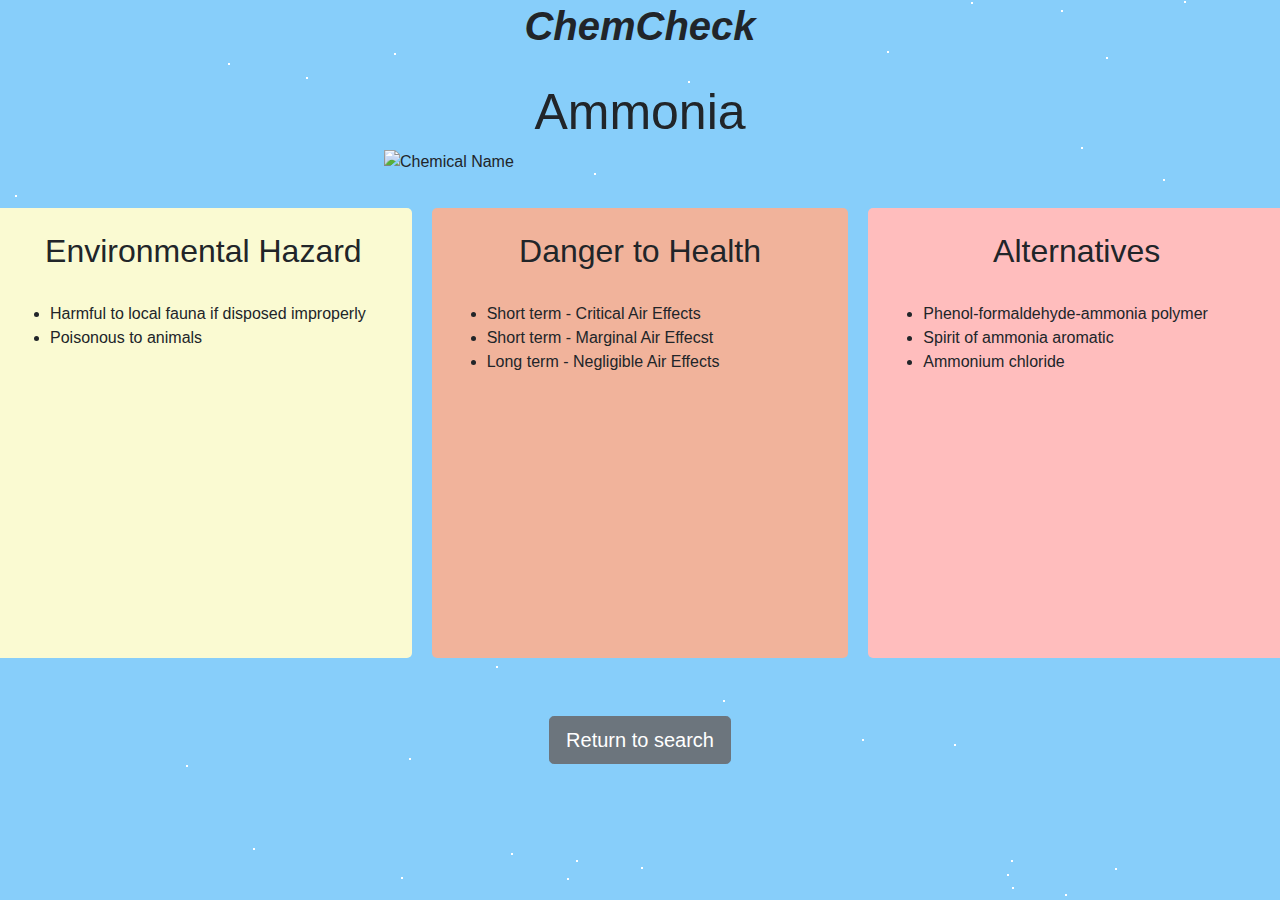
==== colorlib-search-1/AMONNIA.html @ ae56bfe4 "Merge branch 'master' of https://github.com/sam-lii/chemCheck" ====
<!doctype html>

<html>
    <script src = "backend.js"></script>
<head>
    <meta charset="utf-8">
    <meta name="viewport" content="width=device-width, initial-scale=1, shrink-to-fit=no">
    
    <!-- Bootstrap CSS -->
    <link rel="stylesheet" href="https://stackpath.bootstrapcdn.com/bootstrap/4.4.1/css/bootstrap.min.css" 
    integrity="sha384-Vkoo8x4CGsO3+Hhxv8T/Q5PaXtkKtu6ug5TOeNV6gBiFeWPGFN9MuhOf23Q9Ifjh" crossorigin="anonymous">
    <link rel="stylesheet" href="style_alice.css">
    <link href='https://fonts.googleapis.com/css?family=Lato:300,400,700' rel='stylesheet' type='text/css'>

    <!-- Firebase Stuff -->
    <script
    src="https://www.gstatic.com/firebasejs/live/3.1/firebase.js"></script>

<title> ChemCheck </title> 
</head> 


<div id='stars'></div>
<div id='stars2'></div>
<div id='stars3'></div>


<!-- we want: chemical name, picture, years used to decay, environmental hazard, hazard to life-->
<body>
    <div class="page-container">
        <h1 class="main_title"><strong><i>ChemCheck</i></strong></h1>
        <br/>
        <!--this is picture-->
        <h2 class="chem-name" id="chem_name">Ammonia</h2>
        <img src="https://comptox.epa.gov/dashboard/dsstoxdb/compound_image_file?source=3872" class="center-block" title="Chemical Name" width="40%">

        <br/>
        <!--this is info-->
        <div class=.container>
            <div class="row">
                <div class="col eh">
                    <br/>
                    <h2 class="subtitle">Environmental Hazard</h2>
                    <br/>
                    <ul id="environmental-hazard">
                        <li>Harmful to local fauna if disposed improperly</li>
                        <li>Poisonous to animals</li>

                    </ul>
                </div>
                <div class="col dh">
                    <br/>
                    <h2 class="subtitle">Danger to Health</h2>
                    <br/>
                    <ul id="damage-to-health"> 
                        <li>Short term - Critical Air Effects</li>
                        <li>Short term - Marginal Air Effecst</li>
                        <li>Long term - Negligible Air Effects</li>
                    </ul>
                </div>
                <div class="col dr">
                    <br/>
                    <h2 class="subtitle">Alternatives</h2>
                    <br/>
                    <ul id="alternatives">
                        <li>Phenol-formaldehyde-ammonia polymer</li>
                        <li>Spirit of ammonia aromatic</li>
                        <li>Ammonium chloride</li>
                    </ul>
                </div>
            </div>
        </div>   

        <br><br>
        <div class="last-section">
            <button type="button" class="btn btn-secondary btn-lg center-block" onclick="window.location.href='index.html'">
                Return to search</button>
        </div>
        <br/>
    </div>

</body>



</html>
---- colorlib-search-1/style_alice.css ----
body {
    background-color: lightskyblue;
}

.main_title{
    text-align: center;
}

.chem-name{
    text-align: center;
    font-size: 50px;
}

.center-block {
    display: block;
    margin-left: auto;
    margin-right: auto;
 }


.eh{
    background-color:lightgoldenrodyellow;
    height: 50vh;
    margin: 10px;
    border-radius: 5px;
}
.dh{
    background-color:rgb(241, 179, 155);
    height: 50vh;
    margin: 10px;
    border-radius: 5px;
}
.dr{
    background-color:rgb(255, 189, 189);
    height: 50vh;
    margin: 10px;
    border-radius: 5px;
}

.subtitle {
    text-align: center;
}

.last-section{
}

@import compass





.stars{
    width: 1px;
    height: 1px;
    background: transparent;
    box-shadow: 738px 725px #FFF , 966px 1926px #FFF , 1667px 715px #FFF , 1712px 884px #FFF , 1593px 634px #FFF , 835px 1553px #FFF , 71px 1991px #FFF , 495px 706px #FFF , 1391px 1115px #FFF , 1360px 992px #FFF , 1450px 904px #FFF , 1688px 743px #FFF , 433px 945px #FFF , 1801px 71px #FFF , 1809px 1811px #FFF , 1008px 427px #FFF , 1541px 472px #FFF , 1259px 1605px #FFF , 1115px 825px #FFF , 1036px 233px #FFF , 1379px 583px #FFF , 84px 1494px #FFF , 1896px 1228px #FFF , 1677px 800px #FFF , 1720px 1215px #FFF , 372px 432px #FFF , 1999px 110px #FFF , 715px 1154px #FFF , 6px 355px #FFF , 1914px 1839px #FFF , 1498px 846px #FFF , 148px 524px #FFF , 1428px 110px #FFF , 1899px 1897px #FFF , 1620px 320px #FFF , 840px 955px #FFF , 1400px 570px #FFF , 635px 727px #FFF , 3px 494px #FFF , 816px 1668px #FFF , 1400px 47px #FFF , 1618px 734px #FFF , 1604px 1748px #FFF , 1827px 1959px #FFF , 215px 1817px #FFF , 715px 1640px #FFF , 1399px 30px #FFF , 1093px 184px #FFF , 344px 920px #FFF , 1077px 1336px #FFF , 246px 248px #FFF , 673px 949px #FFF , 1228px 882px #FFF , 459px 1139px #FFF , 1575px 147px #FFF , 424px 803px #FFF , 1273px 1612px #FFF , 1551px 876px #FFF , 1048px 674px #FFF , 1171px 1059px #FFF , 460px 649px #FFF , 1958px 1708px #FFF , 1395px 1669px #FFF , 273px 1529px #FFF , 137px 2000px #FFF , 1953px 1912px #FFF , 756px 1096px #FFF , 1523px 355px #FFF , 1994px 548px #FFF , 446px 423px #FFF , 713px 1399px #FFF , 1053px 892px #FFF , 656px 478px #FFF , 605px 1658px #FFF , 1868px 1455px #FFF , 1758px 335px #FFF , 601px 192px #FFF , 1693px 1372px #FFF , 682px 1820px #FFF , 824px 224px #FFF , 674px 1450px #FFF , 332px 218px #FFF , 390px 314px #FFF , 597px 1329px #FFF , 1296px 1317px #FFF , 1579px 1265px #FFF , 1922px 862px #FFF , 807px 147px #FFF , 1658px 1000px #FFF , 1236px 300px #FFF , 1339px 1083px #FFF , 1023px 1087px #FFF , 59px 1579px #FFF , 827px 132px #FFF , 857px 870px #FFF , 1117px 203px #FFF , 425px 1547px #FFF , 1359px 307px #FFF , 483px 1725px #FFF , 840px 1435px #FFF , 220px 1036px #FFF , 1171px 1335px #FFF , 1012px 1839px #FFF , 1942px 1747px #FFF , 737px 1329px #FFF , 1965px 915px #FFF , 1102px 1413px #FFF , 506px 1023px #FFF , 586px 589px #FFF , 545px 1933px #FFF , 1462px 1202px #FFF , 1144px 95px #FFF , 1050px 802px #FFF , 1749px 243px #FFF , 1222px 285px #FFF , 1850px 182px #FFF , 211px 1079px #FFF , 634px 1724px #FFF , 841px 392px #FFF , 1317px 1793px #FFF , 1330px 1049px #FFF , 897px 1238px #FFF , 1940px 1764px #FFF , 754px 652px #FFF , 393px 160px #FFF , 201px 1103px #FFF , 529px 1451px #FFF , 1669px 1975px #FFF , 1921px 1759px #FFF , 323px 1078px #FFF , 1073px 1169px #FFF , 1431px 1659px #FFF , 1842px 908px #FFF , 1567px 494px #FFF , 1223px 1970px #FFF , 1393px 734px #FFF , 182px 1361px #FFF , 591px 1086px #FFF , 1305px 885px #FFF , 743px 454px #FFF , 1916px 461px #FFF , 14px 92px #FFF , 369px 452px #FFF , 1966px 1312px #FFF , 386px 384px #FFF , 542px 1709px #FFF , 121px 782px #FFF , 382px 1060px #FFF , 1676px 544px #FFF , 495px 355px #FFF , 1581px 691px #FFF , 278px 21px #FFF , 1304px 1316px #FFF , 1962px 987px #FFF , 1250px 1874px #FFF , 833px 405px #FFF , 1194px 856px #FFF , 804px 1572px #FFF , 57px 575px #FFF , 1644px 957px #FFF , 148px 88px #FFF , 536px 642px #FFF , 1665px 171px #FFF , 633px 719px #FFF , 194px 1380px #FFF , 665px 1897px #FFF , 182px 514px #FFF , 1343px 1035px #FFF , 1869px 24px #FFF , 578px 1523px #FFF , 94px 1489px #FFF , 1133px 1132px #FFF , 430px 959px #FFF , 1600px 67px #FFF , 1704px 3px #FFF , 1163px 1891px #FFF , 459px 1486px #FFF , 1825px 1430px #FFF , 317px 1983px #FFF , 471px 1009px #FFF , 1317px 998px #FFF , 1775px 1133px #FFF , 1544px 1421px #FFF , 267px 529px #FFF , 1554px 1110px #FFF , 1746px 1416px #FFF , 1895px 1527px #FFF , 969px 797px #FFF , 489px 1512px #FFF , 462px 1409px #FFF , 1561px 429px #FFF , 1856px 27px #FFF , 727px 929px #FFF , 474px 319px #FFF , 1009px 526px #FFF , 642px 413px #FFF , 1060px 1381px #FFF , 517px 1800px #FFF , 473px 123px #FFF , 349px 966px #FFF , 601px 1961px #FFF , 1696px 1450px #FFF , 1158px 384px #FFF , 1065px 1723px #FFF , 969px 429px #FFF , 1417px 1819px #FFF , 1661px 483px #FFF , 1256px 1133px #FFF , 518px 1462px #FFF , 1344px 1305px #FFF , 816px 1589px #FFF , 744px 363px #FFF , 312px 1357px #FFF , 623px 460px #FFF , 874px 754px #FFF , 876px 440px #FFF , 408px 494px #FFF , 1962px 925px #FFF , 1954px 57px #FFF , 1421px 570px #FFF , 1278px 1879px #FFF , 1441px 151px #FFF , 99px 1298px #FFF , 167px 1579px #FFF , 811px 755px #FFF , 1449px 1425px #FFF , 70px 563px #FFF , 1499px 1839px #FFF , 1787px 3px #FFF , 164px 691px #FFF , 1452px 240px #FFF , 889px 1615px #FFF , 1266px 603px #FFF , 881px 940px #FFF , 375px 933px #FFF , 377px 145px #FFF , 877px 373px #FFF , 1370px 1280px #FFF , 96px 1167px #FFF , 627px 838px #FFF , 1366px 737px #FFF , 1306px 347px #FFF , 1152px 910px #FFF , 1468px 568px #FFF , 1700px 902px #FFF , 920px 1769px #FFF , 342px 1170px #FFF , 1138px 1114px #FFF , 1687px 534px #FFF , 561px 921px #FFF , 352px 231px #FFF , 846px 902px #FFF , 1411px 1358px #FFF , 322px 217px #FFF , 1701px 521px #FFF , 367px 834px #FFF , 201px 1817px #FFF , 25px 1119px #FFF , 787px 345px #FFF , 1192px 1523px #FFF , 1182px 1141px #FFF , 1573px 1294px #FFF , 489px 579px #FFF , 1990px 1039px #FFF , 1129px 1709px #FFF , 781px 265px #FFF , 1577px 109px #FFF , 1152px 814px #FFF , 1615px 400px #FFF , 1471px 1691px #FFF , 117px 1761px #FFF , 1607px 1075px #FFF , 1430px 343px #FFF , 896px 424px #FFF , 1530px 1833px #FFF , 1922px 1367px #FFF , 395px 1635px #FFF , 1641px 489px #FFF , 1835px 1022px #FFF , 1822px 725px #FFF , 1190px 1961px #FFF , 532px 1449px #FFF , 1838px 29px #FFF , 703px 284px #FFF , 884px 543px #FFF , 629px 1368px #FFF , 369px 433px #FFF , 1351px 1317px #FFF , 167px 1194px #FFF , 1020px 1687px #FFF , 889px 1373px #FFF , 993px 324px #FFF , 355px 220px #FFF , 926px 1828px #FFF , 948px 485px #FFF , 1691px 809px #FFF , 1106px 1986px #FFF , 895px 329px #FFF , 1681px 1085px #FFF , 1952px 618px #FFF , 20px 1638px #FFF , 1362px 1596px #FFF , 1124px 593px #FFF , 65px 1475px #FFF , 1236px 259px #FFF , 1963px 878px #FFF , 1402px 1678px #FFF , 1317px 1938px #FFF , 1122px 352px #FFF , 1835px 451px #FFF , 965px 226px #FFF , 1384px 452px #FFF , 336px 1848px #FFF , 1362px 1025px #FFF , 1781px 904px #FFF , 426px 1219px #FFF , 226px 287px #FFF , 143px 1226px #FFF , 326px 725px #FFF , 827px 1358px #FFF , 1092px 274px #FFF , 1972px 16px #FFF , 47px 906px #FFF , 1577px 470px #FFF , 1178px 1572px #FFF , 358px 682px #FFF , 1178px 1603px #FFF , 1130px 1036px #FFF , 507px 451px #FFF , 1701px 1487px #FFF , 403px 1729px #FFF , 735px 785px #FFF , 310px 639px #FFF , 687px 1956px #FFF , 383px 1667px #FFF , 1863px 1066px #FFF , 1781px 1653px #FFF , 1332px 1007px #FFF , 1806px 1389px #FFF , 974px 1871px #FFF , 1668px 1192px #FFF , 1114px 11px #FFF , 1600px 1751px #FFF , 1663px 908px #FFF , 116px 1541px #FFF , 552px 1311px #FFF , 1628px 1989px #FFF , 1271px 1647px #FFF , 1349px 1914px #FFF , 594px 560px #FFF , 1460px 1372px #FFF , 1067px 1307px #FFF , 1654px 1040px #FFF , 810px 1324px #FFF , 1817px 1510px #FFF , 363px 1019px #FFF , 1237px 295px #FFF , 253px 324px #FFF , 1559px 1558px #FFF , 250px 975px #FFF , 76px 1392px #FFF , 1496px 368px #FFF , 1876px 1501px #FFF , 457px 1677px #FFF , 528px 1329px #FFF , 1435px 659px #FFF , 242px 1549px #FFF , 342px 1527px #FFF , 375px 1937px #FFF , 1236px 868px #FFF , 246px 1458px #FFF , 1521px 1860px #FFF , 1572px 1188px #FFF , 789px 1942px #FFF , 1205px 1034px #FFF , 414px 1109px #FFF , 72px 1906px #FFF , 31px 395px #FFF , 592px 1590px #FFF , 1264px 769px #FFF , 1643px 1067px #FFF , 1769px 281px #FFF , 161px 492px #FFF , 1514px 1173px #FFF , 932px 1148px #FFF , 1904px 1591px #FFF , 1363px 1138px #FFF , 1381px 1342px #FFF , 528px 1454px #FFF , 1989px 63px #FFF , 1201px 224px #FFF , 319px 785px #FFF , 1099px 1550px #FFF , 884px 1534px #FFF , 820px 333px #FFF , 888px 92px #FFF , 1276px 778px #FFF , 857px 1873px #FFF , 1087px 1491px #FFF , 748px 8px #FFF , 1979px 1497px #FFF , 517px 1960px #FFF , 1055px 99px #FFF , 848px 1809px #FFF , 13px 605px #FFF , 518px 1982px #FFF , 1064px 527px #FFF , 1147px 345px #FFF , 1986px 1222px #FFF , 1074px 665px #FFF , 422px 299px #FFF , 150px 1331px #FFF , 132px 616px #FFF , 1988px 1360px #FFF , 404px 489px #FFF , 149px 1524px #FFF , 478px 1983px #FFF , 892px 651px #FFF , 1627px 1762px #FFF , 138px 753px #FFF , 1009px 763px #FFF , 716px 15px #FFF , 1528px 1992px #FFF , 867px 993px #FFF , 536px 130px #FFF , 829px 633px #FFF , 949px 1143px #FFF , 1218px 858px #FFF , 498px 1216px #FFF , 588px 1222px #FFF , 1917px 1703px #FFF , 16px 726px #FFF , 932px 645px #FFF , 162px 415px #FFF , 372px 1045px #FFF , 1170px 579px #FFF , 1156px 1416px #FFF , 581px 952px #FFF , 75px 426px #FFF , 1683px 1845px #FFF , 1783px 1541px #FFF , 412px 1110px #FFF , 1696px 542px #FFF , 1342px 293px #FFF , 1945px 1712px #FFF , 619px 748px #FFF , 861px 310px #FFF , 800px 941px #FFF , 890px 588px #FFF , 1398px 249px #FFF , 1817px 1259px #FFF , 1631px 15px #FFF , 1266px 765px #FFF , 955px 523px #FFF , 470px 1106px #FFF , 136px 1695px #FFF , 815px 1656px #FFF , 602px 588px #FFF , 1171px 1719px #FFF , 1499px 1752px #FFF , 1551px 1638px #FFF , 991px 342px #FFF , 532px 1947px #FFF , 1028px 119px #FFF , 1253px 1491px #FFF , 1552px 575px #FFF , 1954px 867px #FFF , 650px 1063px #FFF , 1910px 1222px #FFF , 355px 939px #FFF , 1115px 1007px #FFF , 63px 1790px #FFF , 1906px 1304px #FFF , 735px 1870px #FFF , 663px 571px #FFF , 576px 681px #FFF , 723px 792px #FFF , 1305px 1870px #FFF , 952px 1087px #FFF , 832px 1135px #FFF , 265px 1337px #FFF , 129px 1120px #FFF , 214px 189px #FFF , 310px 1030px #FFF , 1969px 227px #FFF , 1619px 70px #FFF , 987px 653px #FFF , 118px 1699px #FFF , 1105px 1376px #FFF , 327px 1847px #FFF , 1822px 832px #FFF , 104px 559px #FFF , 1285px 132px #FFF , 936px 1039px #FFF , 1343px 128px #FFF , 1171px 1045px #FFF , 1844px 49px #FFF , 1500px 1065px #FFF , 1775px 783px #FFF , 996px 785px #FFF , 1187px 346px #FFF , 576px 1112px #FFF , 122px 1518px #FFF , 1916px 1772px #FFF , 1815px 205px #FFF , 1617px 1562px #FFF , 1813px 414px #FFF , 188px 1560px #FFF , 515px 264px #FFF , 1075px 488px #FFF , 1532px 1128px #FFF , 1412px 329px #FFF , 1641px 600px #FFF , 432px 1156px #FFF , 1191px 1765px #FFF , 759px 135px #FFF , 1591px 1582px #FFF , 37px 1912px #FFF , 189px 679px #FFF , 233px 774px #FFF , 1973px 456px #FFF , 229px 202px #FFF , 1295px 1746px #FFF , 567px 252px #FFF , 88px 1423px #FFF , 340px 1198px #FFF , 25px 1708px #FFF , 867px 281px #FFF , 1738px 1344px #FFF , 1158px 414px #FFF , 1673px 1789px #FFF , 1863px 1992px #FFF , 1518px 1187px #FFF , 1661px 966px #FFF , 1422px 686px #FFF , 1374px 1330px #FFF , 1411px 1568px #FFF , 23px 1627px #FFF , 771px 732px #FFF , 691px 1064px #FFF , 1680px 468px #FFF , 1578px 185px #FFF , 1163px 1996px #FFF , 1309px 1516px #FFF , 800px 1908px #FFF , 1228px 1371px #FFF , 816px 1557px #FFF , 690px 1362px #FFF , 580px 600px #FFF , 85px 1206px #FFF , 1267px 418px #FFF , 739px 1805px #FFF , 1736px 1622px #FFF , 567px 1301px #FFF , 1104px 815px #FFF , 579px 1999px #FFF , 492px 1553px #FFF , 775px 283px #FFF , 1927px 987px #FFF , 373px 393px #FFF , 94px 1980px #FFF , 1745px 902px #FFF , 1898px 1507px #FFF , 1719px 844px #FFF , 1528px 1906px #FFF , 856px 992px #FFF , 277px 267px #FFF , 1894px 724px #FFF , 1049px 469px #FFF , 1658px 862px #FFF , 169px 844px #FFF , 1554px 839px #FFF , 913px 188px #FFF , 726px 296px #FFF , 1153px 1471px #FFF , 925px 1955px #FFF , 166px 1161px #FFF , 268px 1477px #FFF , 1701px 571px #FFF , 1101px 377px #FFF , 1170px 1678px #FFF , 543px 821px #FFF , 236px 1088px #FFF , 1562px 1569px #FFF , 465px 626px #FFF , 54px 1081px #FFF , 1339px 1490px #FFF , 132px 866px #FFF , 336px 489px #FFF , 32px 815px #FFF , 1338px 242px #FFF , 1834px 1533px #FFF , 1252px 502px #FFF , 1963px 511px #FFF , 781px 758px #FFF , 1450px 1568px #FFF , 80px 1115px #FFF , 1954px 1764px #FFF , 1859px 125px #FFF , 1517px 1832px #FFF , 475px 1002px #FFF , 251px 1964px #FFF , 1844px 1954px #FFF , 12px 330px #FFF , 754px 14px #FFF , 632px 1262px #FFF , 1002px 27px #FFF , 1323px 1078px #FFF , 1249px 204px #FFF , 1065px 1060px #FFF , 199px 364px #FFF , 1418px 929px #FFF , 234px 280px #FFF , 1523px 1194px #FFF , 335px 1972px #FFF , 940px 21px #FFF , 1877px 991px #FFF , 693px 665px #FFF , 282px 1160px #FFF , 201px 879px #FFF , 585px 416px #FFF , 272px 1619px #FFF , 637px 1799px #FFF , 426px 1709px #FFF , 1920px 211px #FFF , 1354px 1190px #FFF , 1141px 1212px #FFF , 1196px 24px #FFF , 1931px 1711px #FFF , 1113px 685px #FFF , 1383px 1310px #FFF , 704px 243px #FFF , 901px 1190px #FFF , 1317px 1753px #FFF , 1612px 878px #FFF , 1396px 1303px #FFF , 808px 1597px #FFF , 89px 320px #FFF , 923px 1553px #FFF , 649px 1924px #FFF , 1917px 346px #FFF , 478px 1128px #FFF , 254px 1698px #FFF , 1307px 1285px #FFF , 646px 262px #FFF , 1987px 413px #FFF , 203px 546px #FFF , 770px 1862px #FFF , 48px 1037px #FFF , 1642px 637px #FFF , 157px 3px #FFF , 378px 1463px #FFF , 68px 247px #FFF , 1918px 1663px #FFF , 637px 257px #FFF , 1555px 763px #FFF , 566px 1454px #FFF , 1923px 51px #FFF , 884px 1300px #FFF , 1003px 768px #FFF , 202px 653px #FFF , 1294px 1819px #FFF , 595px 1352px #FFF , 159px 1448px #FFF , 1586px 1293px #FFF , 1671px 1019px #FFF , 617px 1030px #FFF , 278px 1842px #FFF , 1649px 1209px #FFF , 268px 223px #FFF , 772px 738px #FFF , 121px 60px #FFF , 1749px 243px #FFF , 1550px 103px #FFF , 1970px 842px #FFF , 1671px 561px #FFF , 1568px 700px #FFF , 857px 1361px #FFF , 1541px 1454px #FFF , 375px 1580px #FFF , 1423px 995px #FFF , 1716px 1663px #FFF , 40px 1577px #FFF , 1707px 1236px #FFF , 673px 974px #FFF , 463px 1930px #FFF , 1180px 1618px #FFF , 1981px 1373px #FFF , 1665px 7px #FFF , 896px 1189px #FFF , 1392px 1054px #FFF , 1602px 359px #FFF , 881px 1808px #FFF , 1012px 537px #FFF , 307px 1868px #FFF , 482px 1860px #FFF , 1490px 129px #FFF , 1575px 1808px #FFF , 1643px 1778px #FFF , 476px 561px #FFF;
    animation: animStar 50s linear infinite;
  }
  .stars:after {
    content: " ";
    position: absolute;
    top: 2000px;
    width: 1px;
    height: 1px;
    background: transparent;
    box-shadow: 738px 725px #FFF , 966px 1926px #FFF , 1667px 715px #FFF , 1712px 884px #FFF , 1593px 634px #FFF , 835px 1553px #FFF , 71px 1991px #FFF , 495px 706px #FFF , 1391px 1115px #FFF , 1360px 992px #FFF , 1450px 904px #FFF , 1688px 743px #FFF , 433px 945px #FFF , 1801px 71px #FFF , 1809px 1811px #FFF , 1008px 427px #FFF , 1541px 472px #FFF , 1259px 1605px #FFF , 1115px 825px #FFF , 1036px 233px #FFF , 1379px 583px #FFF , 84px 1494px #FFF , 1896px 1228px #FFF , 1677px 800px #FFF , 1720px 1215px #FFF , 372px 432px #FFF , 1999px 110px #FFF , 715px 1154px #FFF , 6px 355px #FFF , 1914px 1839px #FFF , 1498px 846px #FFF , 148px 524px #FFF , 1428px 110px #FFF , 1899px 1897px #FFF , 1620px 320px #FFF , 840px 955px #FFF , 1400px 570px #FFF , 635px 727px #FFF , 3px 494px #FFF , 816px 1668px #FFF , 1400px 47px #FFF , 1618px 734px #FFF , 1604px 1748px #FFF , 1827px 1959px #FFF , 215px 1817px #FFF , 715px 1640px #FFF , 1399px 30px #FFF , 1093px 184px #FFF , 344px 920px #FFF , 1077px 1336px #FFF , 246px 248px #FFF , 673px 949px #FFF , 1228px 882px #FFF , 459px 1139px #FFF , 1575px 147px #FFF , 424px 803px #FFF , 1273px 1612px #FFF , 1551px 876px #FFF , 1048px 674px #FFF , 1171px 1059px #FFF , 460px 649px #FFF , 1958px 1708px #FFF , 1395px 1669px #FFF , 273px 1529px #FFF , 137px 2000px #FFF , 1953px 1912px #FFF , 756px 1096px #FFF , 1523px 355px #FFF , 1994px 548px #FFF , 446px 423px #FFF , 713px 1399px #FFF , 1053px 892px #FFF , 656px 478px #FFF , 605px 1658px #FFF , 1868px 1455px #FFF , 1758px 335px #FFF , 601px 192px #FFF , 1693px 1372px #FFF , 682px 1820px #FFF , 824px 224px #FFF , 674px 1450px #FFF , 332px 218px #FFF , 390px 314px #FFF , 597px 1329px #FFF , 1296px 1317px #FFF , 1579px 1265px #FFF , 1922px 862px #FFF , 807px 147px #FFF , 1658px 1000px #FFF , 1236px 300px #FFF , 1339px 1083px #FFF , 1023px 1087px #FFF , 59px 1579px #FFF , 827px 132px #FFF , 857px 870px #FFF , 1117px 203px #FFF , 425px 1547px #FFF , 1359px 307px #FFF , 483px 1725px #FFF , 840px 1435px #FFF , 220px 1036px #FFF , 1171px 1335px #FFF , 1012px 1839px #FFF , 1942px 1747px #FFF , 737px 1329px #FFF , 1965px 915px #FFF , 1102px 1413px #FFF , 506px 1023px #FFF , 586px 589px #FFF , 545px 1933px #FFF , 1462px 1202px #FFF , 1144px 95px #FFF , 1050px 802px #FFF , 1749px 243px #FFF , 1222px 285px #FFF , 1850px 182px #FFF , 211px 1079px #FFF , 634px 1724px #FFF , 841px 392px #FFF , 1317px 1793px #FFF , 1330px 1049px #FFF , 897px 1238px #FFF , 1940px 1764px #FFF , 754px 652px #FFF , 393px 160px #FFF , 201px 1103px #FFF , 529px 1451px #FFF , 1669px 1975px #FFF , 1921px 1759px #FFF , 323px 1078px #FFF , 1073px 1169px #FFF , 1431px 1659px #FFF , 1842px 908px #FFF , 1567px 494px #FFF , 1223px 1970px #FFF , 1393px 734px #FFF , 182px 1361px #FFF , 591px 1086px #FFF , 1305px 885px #FFF , 743px 454px #FFF , 1916px 461px #FFF , 14px 92px #FFF , 369px 452px #FFF , 1966px 1312px #FFF , 386px 384px #FFF , 542px 1709px #FFF , 121px 782px #FFF , 382px 1060px #FFF , 1676px 544px #FFF , 495px 355px #FFF , 1581px 691px #FFF , 278px 21px #FFF , 1304px 1316px #FFF , 1962px 987px #FFF , 1250px 1874px #FFF , 833px 405px #FFF , 1194px 856px #FFF , 804px 1572px #FFF , 57px 575px #FFF , 1644px 957px #FFF , 148px 88px #FFF , 536px 642px #FFF , 1665px 171px #FFF , 633px 719px #FFF , 194px 1380px #FFF , 665px 1897px #FFF , 182px 514px #FFF , 1343px 1035px #FFF , 1869px 24px #FFF , 578px 1523px #FFF , 94px 1489px #FFF , 1133px 1132px #FFF , 430px 959px #FFF , 1600px 67px #FFF , 1704px 3px #FFF , 1163px 1891px #FFF , 459px 1486px #FFF , 1825px 1430px #FFF , 317px 1983px #FFF , 471px 1009px #FFF , 1317px 998px #FFF , 1775px 1133px #FFF , 1544px 1421px #FFF , 267px 529px #FFF , 1554px 1110px #FFF , 1746px 1416px #FFF , 1895px 1527px #FFF , 969px 797px #FFF , 489px 1512px #FFF , 462px 1409px #FFF , 1561px 429px #FFF , 1856px 27px #FFF , 727px 929px #FFF , 474px 319px #FFF , 1009px 526px #FFF , 642px 413px #FFF , 1060px 1381px #FFF , 517px 1800px #FFF , 473px 123px #FFF , 349px 966px #FFF , 601px 1961px #FFF , 1696px 1450px #FFF , 1158px 384px #FFF , 1065px 1723px #FFF , 969px 429px #FFF , 1417px 1819px #FFF , 1661px 483px #FFF , 1256px 1133px #FFF , 518px 1462px #FFF , 1344px 1305px #FFF , 816px 1589px #FFF , 744px 363px #FFF , 312px 1357px #FFF , 623px 460px #FFF , 874px 754px #FFF , 876px 440px #FFF , 408px 494px #FFF , 1962px 925px #FFF , 1954px 57px #FFF , 1421px 570px #FFF , 1278px 1879px #FFF , 1441px 151px #FFF , 99px 1298px #FFF , 167px 1579px #FFF , 811px 755px #FFF , 1449px 1425px #FFF , 70px 563px #FFF , 1499px 1839px #FFF , 1787px 3px #FFF , 164px 691px #FFF , 1452px 240px #FFF , 889px 1615px #FFF , 1266px 603px #FFF , 881px 940px #FFF , 375px 933px #FFF , 377px 145px #FFF , 877px 373px #FFF , 1370px 1280px #FFF , 96px 1167px #FFF , 627px 838px #FFF , 1366px 737px #FFF , 1306px 347px #FFF , 1152px 910px #FFF , 1468px 568px #FFF , 1700px 902px #FFF , 920px 1769px #FFF , 342px 1170px #FFF , 1138px 1114px #FFF , 1687px 534px #FFF , 561px 921px #FFF , 352px 231px #FFF , 846px 902px #FFF , 1411px 1358px #FFF , 322px 217px #FFF , 1701px 521px #FFF , 367px 834px #FFF , 201px 1817px #FFF , 25px 1119px #FFF , 787px 345px #FFF , 1192px 1523px #FFF , 1182px 1141px #FFF , 1573px 1294px #FFF , 489px 579px #FFF , 1990px 1039px #FFF , 1129px 1709px #FFF , 781px 265px #FFF , 1577px 109px #FFF , 1152px 814px #FFF , 1615px 400px #FFF , 1471px 1691px #FFF , 117px 1761px #FFF , 1607px 1075px #FFF , 1430px 343px #FFF , 896px 424px #FFF , 1530px 1833px #FFF , 1922px 1367px #FFF , 395px 1635px #FFF , 1641px 489px #FFF , 1835px 1022px #FFF , 1822px 725px #FFF , 1190px 1961px #FFF , 532px 1449px #FFF , 1838px 29px #FFF , 703px 284px #FFF , 884px 543px #FFF , 629px 1368px #FFF , 369px 433px #FFF , 1351px 1317px #FFF , 167px 1194px #FFF , 1020px 1687px #FFF , 889px 1373px #FFF , 993px 324px #FFF , 355px 220px #FFF , 926px 1828px #FFF , 948px 485px #FFF , 1691px 809px #FFF , 1106px 1986px #FFF , 895px 329px #FFF , 1681px 1085px #FFF , 1952px 618px #FFF , 20px 1638px #FFF , 1362px 1596px #FFF , 1124px 593px #FFF , 65px 1475px #FFF , 1236px 259px #FFF , 1963px 878px #FFF , 1402px 1678px #FFF , 1317px 1938px #FFF , 1122px 352px #FFF , 1835px 451px #FFF , 965px 226px #FFF , 1384px 452px #FFF , 336px 1848px #FFF , 1362px 1025px #FFF , 1781px 904px #FFF , 426px 1219px #FFF , 226px 287px #FFF , 143px 1226px #FFF , 326px 725px #FFF , 827px 1358px #FFF , 1092px 274px #FFF , 1972px 16px #FFF , 47px 906px #FFF , 1577px 470px #FFF , 1178px 1572px #FFF , 358px 682px #FFF , 1178px 1603px #FFF , 1130px 1036px #FFF , 507px 451px #FFF , 1701px 1487px #FFF , 403px 1729px #FFF , 735px 785px #FFF , 310px 639px #FFF , 687px 1956px #FFF , 383px 1667px #FFF , 1863px 1066px #FFF , 1781px 1653px #FFF , 1332px 1007px #FFF , 1806px 1389px #FFF , 974px 1871px #FFF , 1668px 1192px #FFF , 1114px 11px #FFF , 1600px 1751px #FFF , 1663px 908px #FFF , 116px 1541px #FFF , 552px 1311px #FFF , 1628px 1989px #FFF , 1271px 1647px #FFF , 1349px 1914px #FFF , 594px 560px #FFF , 1460px 1372px #FFF , 1067px 1307px #FFF , 1654px 1040px #FFF , 810px 1324px #FFF , 1817px 1510px #FFF , 363px 1019px #FFF , 1237px 295px #FFF , 253px 324px #FFF , 1559px 1558px #FFF , 250px 975px #FFF , 76px 1392px #FFF , 1496px 368px #FFF , 1876px 1501px #FFF , 457px 1677px #FFF , 528px 1329px #FFF , 1435px 659px #FFF , 242px 1549px #FFF , 342px 1527px #FFF , 375px 1937px #FFF , 1236px 868px #FFF , 246px 1458px #FFF , 1521px 1860px #FFF , 1572px 1188px #FFF , 789px 1942px #FFF , 1205px 1034px #FFF , 414px 1109px #FFF , 72px 1906px #FFF , 31px 395px #FFF , 592px 1590px #FFF , 1264px 769px #FFF , 1643px 1067px #FFF , 1769px 281px #FFF , 161px 492px #FFF , 1514px 1173px #FFF , 932px 1148px #FFF , 1904px 1591px #FFF , 1363px 1138px #FFF , 1381px 1342px #FFF , 528px 1454px #FFF , 1989px 63px #FFF , 1201px 224px #FFF , 319px 785px #FFF , 1099px 1550px #FFF , 884px 1534px #FFF , 820px 333px #FFF , 888px 92px #FFF , 1276px 778px #FFF , 857px 1873px #FFF , 1087px 1491px #FFF , 748px 8px #FFF , 1979px 1497px #FFF , 517px 1960px #FFF , 1055px 99px #FFF , 848px 1809px #FFF , 13px 605px #FFF , 518px 1982px #FFF , 1064px 527px #FFF , 1147px 345px #FFF , 1986px 1222px #FFF , 1074px 665px #FFF , 422px 299px #FFF , 150px 1331px #FFF , 132px 616px #FFF , 1988px 1360px #FFF , 404px 489px #FFF , 149px 1524px #FFF , 478px 1983px #FFF , 892px 651px #FFF , 1627px 1762px #FFF , 138px 753px #FFF , 1009px 763px #FFF , 716px 15px #FFF , 1528px 1992px #FFF , 867px 993px #FFF , 536px 130px #FFF , 829px 633px #FFF , 949px 1143px #FFF , 1218px 858px #FFF , 498px 1216px #FFF , 588px 1222px #FFF , 1917px 1703px #FFF , 16px 726px #FFF , 932px 645px #FFF , 162px 415px #FFF , 372px 1045px #FFF , 1170px 579px #FFF , 1156px 1416px #FFF , 581px 952px #FFF , 75px 426px #FFF , 1683px 1845px #FFF , 1783px 1541px #FFF , 412px 1110px #FFF , 1696px 542px #FFF , 1342px 293px #FFF , 1945px 1712px #FFF , 619px 748px #FFF , 861px 310px #FFF , 800px 941px #FFF , 890px 588px #FFF , 1398px 249px #FFF , 1817px 1259px #FFF , 1631px 15px #FFF , 1266px 765px #FFF , 955px 523px #FFF , 470px 1106px #FFF , 136px 1695px #FFF , 815px 1656px #FFF , 602px 588px #FFF , 1171px 1719px #FFF , 1499px 1752px #FFF , 1551px 1638px #FFF , 991px 342px #FFF , 532px 1947px #FFF , 1028px 119px #FFF , 1253px 1491px #FFF , 1552px 575px #FFF , 1954px 867px #FFF , 650px 1063px #FFF , 1910px 1222px #FFF , 355px 939px #FFF , 1115px 1007px #FFF , 63px 1790px #FFF , 1906px 1304px #FFF , 735px 1870px #FFF , 663px 571px #FFF , 576px 681px #FFF , 723px 792px #FFF , 1305px 1870px #FFF , 952px 1087px #FFF , 832px 1135px #FFF , 265px 1337px #FFF , 129px 1120px #FFF , 214px 189px #FFF , 310px 1030px #FFF , 1969px 227px #FFF , 1619px 70px #FFF , 987px 653px #FFF , 118px 1699px #FFF , 1105px 1376px #FFF , 327px 1847px #FFF , 1822px 832px #FFF , 104px 559px #FFF , 1285px 132px #FFF , 936px 1039px #FFF , 1343px 128px #FFF , 1171px 1045px #FFF , 1844px 49px #FFF , 1500px 1065px #FFF , 1775px 783px #FFF , 996px 785px #FFF , 1187px 346px #FFF , 576px 1112px #FFF , 122px 1518px #FFF , 1916px 1772px #FFF , 1815px 205px #FFF , 1617px 1562px #FFF , 1813px 414px #FFF , 188px 1560px #FFF , 515px 264px #FFF , 1075px 488px #FFF , 1532px 1128px #FFF , 1412px 329px #FFF , 1641px 600px #FFF , 432px 1156px #FFF , 1191px 1765px #FFF , 759px 135px #FFF , 1591px 1582px #FFF , 37px 1912px #FFF , 189px 679px #FFF , 233px 774px #FFF , 1973px 456px #FFF , 229px 202px #FFF , 1295px 1746px #FFF , 567px 252px #FFF , 88px 1423px #FFF , 340px 1198px #FFF , 25px 1708px #FFF , 867px 281px #FFF , 1738px 1344px #FFF , 1158px 414px #FFF , 1673px 1789px #FFF , 1863px 1992px #FFF , 1518px 1187px #FFF , 1661px 966px #FFF , 1422px 686px #FFF , 1374px 1330px #FFF , 1411px 1568px #FFF , 23px 1627px #FFF , 771px 732px #FFF , 691px 1064px #FFF , 1680px 468px #FFF , 1578px 185px #FFF , 1163px 1996px #FFF , 1309px 1516px #FFF , 800px 1908px #FFF , 1228px 1371px #FFF , 816px 1557px #FFF , 690px 1362px #FFF , 580px 600px #FFF , 85px 1206px #FFF , 1267px 418px #FFF , 739px 1805px #FFF , 1736px 1622px #FFF , 567px 1301px #FFF , 1104px 815px #FFF , 579px 1999px #FFF , 492px 1553px #FFF , 775px 283px #FFF , 1927px 987px #FFF , 373px 393px #FFF , 94px 1980px #FFF , 1745px 902px #FFF , 1898px 1507px #FFF , 1719px 844px #FFF , 1528px 1906px #FFF , 856px 992px #FFF , 277px 267px #FFF , 1894px 724px #FFF , 1049px 469px #FFF , 1658px 862px #FFF , 169px 844px #FFF , 1554px 839px #FFF , 913px 188px #FFF , 726px 296px #FFF , 1153px 1471px #FFF , 925px 1955px #FFF , 166px 1161px #FFF , 268px 1477px #FFF , 1701px 571px #FFF , 1101px 377px #FFF , 1170px 1678px #FFF , 543px 821px #FFF , 236px 1088px #FFF , 1562px 1569px #FFF , 465px 626px #FFF , 54px 1081px #FFF , 1339px 1490px #FFF , 132px 866px #FFF , 336px 489px #FFF , 32px 815px #FFF , 1338px 242px #FFF , 1834px 1533px #FFF , 1252px 502px #FFF , 1963px 511px #FFF , 781px 758px #FFF , 1450px 1568px #FFF , 80px 1115px #FFF , 1954px 1764px #FFF , 1859px 125px #FFF , 1517px 1832px #FFF , 475px 1002px #FFF , 251px 1964px #FFF , 1844px 1954px #FFF , 12px 330px #FFF , 754px 14px #FFF , 632px 1262px #FFF , 1002px 27px #FFF , 1323px 1078px #FFF , 1249px 204px #FFF , 1065px 1060px #FFF , 199px 364px #FFF , 1418px 929px #FFF , 234px 280px #FFF , 1523px 1194px #FFF , 335px 1972px #FFF , 940px 21px #FFF , 1877px 991px #FFF , 693px 665px #FFF , 282px 1160px #FFF , 201px 879px #FFF , 585px 416px #FFF , 272px 1619px #FFF , 637px 1799px #FFF , 426px 1709px #FFF , 1920px 211px #FFF , 1354px 1190px #FFF , 1141px 1212px #FFF , 1196px 24px #FFF , 1931px 1711px #FFF , 1113px 685px #FFF , 1383px 1310px #FFF , 704px 243px #FFF , 901px 1190px #FFF , 1317px 1753px #FFF , 1612px 878px #FFF , 1396px 1303px #FFF , 808px 1597px #FFF , 89px 320px #FFF , 923px 1553px #FFF , 649px 1924px #FFF , 1917px 346px #FFF , 478px 1128px #FFF , 254px 1698px #FFF , 1307px 1285px #FFF , 646px 262px #FFF , 1987px 413px #FFF , 203px 546px #FFF , 770px 1862px #FFF , 48px 1037px #FFF , 1642px 637px #FFF , 157px 3px #FFF , 378px 1463px #FFF , 68px 247px #FFF , 1918px 1663px #FFF , 637px 257px #FFF , 1555px 763px #FFF , 566px 1454px #FFF , 1923px 51px #FFF , 884px 1300px #FFF , 1003px 768px #FFF , 202px 653px #FFF , 1294px 1819px #FFF , 595px 1352px #FFF , 159px 1448px #FFF , 1586px 1293px #FFF , 1671px 1019px #FFF , 617px 1030px #FFF , 278px 1842px #FFF , 1649px 1209px #FFF , 268px 223px #FFF , 772px 738px #FFF , 121px 60px #FFF , 1749px 243px #FFF , 1550px 103px #FFF , 1970px 842px #FFF , 1671px 561px #FFF , 1568px 700px #FFF , 857px 1361px #FFF , 1541px 1454px #FFF , 375px 1580px #FFF , 1423px 995px #FFF , 1716px 1663px #FFF , 40px 1577px #FFF , 1707px 1236px #FFF , 673px 974px #FFF , 463px 1930px #FFF , 1180px 1618px #FFF , 1981px 1373px #FFF , 1665px 7px #FFF , 896px 1189px #FFF , 1392px 1054px #FFF , 1602px 359px #FFF , 881px 1808px #FFF , 1012px 537px #FFF , 307px 1868px #FFF , 482px 1860px #FFF , 1490px 129px #FFF , 1575px 1808px #FFF , 1643px 1778px #FFF , 476px 561px #FFF;
  }
  
  #stars2 {
    width: 2px;
    height: 2px;
    background: transparent;
    box-shadow: 15px 195px #FFF , 1804px 201px #FFF , 1527px 1415px #FFF , 531px 257px #FFF , 4px 1225px #FFF , 954px 744px #FFF , 511px 1130px #FFF , 1712px 148px #FFF , 217px 1979px #FFF , 287px 1338px #FFF , 964px 1060px #FFF , 1049px 1775px #FFF , 307px 504px #FFF , 1170px 940px #FFF , 1605px 1038px #FFF , 1194px 539px #FFF , 1006px 1205px #FFF , 1213px 1794px #FFF , 1164px 1510px #FFF , 604px 589px #FFF , 1175px 1724px #FFF , 1450px 647px #FFF , 1115px 868px #FFF , 594px 173px #FFF , 5px 1133px #FFF , 83px 1880px #FFF , 1880px 745px #FFF , 417px 1271px #FFF , 1287px 1548px #FFF , 503px 1741px #FFF , 887px 51px #FFF , 677px 1115px #FFF , 952px 1074px #FFF , 1092px 1270px #FFF , 324px 576px #FFF , 1546px 1243px #FFF , 1999px 1589px #FFF , 1061px 10px #FFF , 1838px 1788px #FFF , 1331px 170px #FFF , 145px 377px #FFF , 62px 1850px #FFF , 1163px 179px #FFF , 253px 848px #FFF , 1520px 1498px #FFF , 401px 877px #FFF , 798px 1865px #FFF , 1428px 1614px #FFF , 394px 53px #FFF , 1944px 613px #FFF , 1638px 1573px #FFF , 1791px 1150px #FFF , 987px 431px #FFF , 186px 765px #FFF , 1138px 1960px #FFF , 1132px 1115px #FFF , 678px 1396px #FFF , 1106px 57px #FFF , 831px 454px #FFF , 1370px 1647px #FFF , 654px 500px #FFF , 1661px 319px #FFF , 1867px 655px #FFF , 1360px 225px #FFF , 1769px 1183px #FFF , 1260px 1623px #FFF , 118px 1483px #FFF , 1616px 265px #FFF , 1478px 457px #FFF , 1634px 345px #FFF , 1227px 1944px #FFF , 1796px 1788px #FFF , 1784px 254px #FFF , 804px 331px #FFF , 1539px 721px #FFF , 228px 63px #FFF , 1190px 1748px #FFF , 1482px 1073px #FFF , 1200px 1429px #FFF , 1471px 1489px #FFF , 366px 1118px #FFF , 1130px 1485px #FFF , 790px 575px #FFF , 540px 589px #FFF , 433px 1403px #FFF , 43px 1764px #FFF , 1472px 1418px #FFF , 1774px 692px #FFF , 1283px 876px #FFF , 1011px 860px #FFF , 380px 249px #FFF , 377px 1326px #FFF , 1065px 894px #FFF , 587px 1918px #FFF , 1534px 1343px #FFF , 17px 1220px #FFF , 512px 531px #FFF , 1810px 890px #FFF , 1320px 320px #FFF , 1420px 910px #FFF , 1197px 1786px #FFF , 723px 700px #FFF , 1488px 1243px #FFF , 625px 1636px #FFF , 971px 2px #FFF , 637px 488px #FFF , 1252px 1931px #FFF , 1764px 664px #FFF , 1336px 158px #FFF , 1143px 1892px #FFF , 641px 867px #FFF , 85px 1933px #FFF , 847px 1512px #FFF , 1367px 1748px #FFF , 1241px 1063px #FFF , 306px 77px #FFF , 1007px 874px #FFF , 1804px 1849px #FFF , 648px 328px #FFF , 1285px 1162px #FFF , 1687px 1557px #FFF , 1175px 362px #FFF , 1931px 829px #FFF , 1059px 1438px #FFF , 1887px 81px #FFF , 942px 1597px #FFF , 1712px 439px #FFF , 849px 1044px #FFF , 469px 1969px #FFF , 410px 1774px #FFF , 1167px 1613px #FFF , 409px 758px #FFF , 1582px 1199px #FFF , 1989px 802px #FFF , 1032px 522px #FFF , 1345px 1085px #FFF , 277px 1222px #FFF , 885px 329px #FFF , 489px 1431px #FFF , 133px 1633px #FFF , 659px 12px #FFF , 1573px 587px #FFF , 1970px 267px #FFF , 3px 567px #FFF , 1184px 1px #FFF , 1647px 823px #FFF , 716px 1470px #FFF , 749px 1553px #FFF , 1480px 281px #FFF , 1807px 1276px #FFF , 238px 1545px #FFF , 76px 590px #FFF , 496px 666px #FFF , 749px 1124px #FFF , 1226px 1540px #FFF , 1176px 1040px #FFF , 1394px 1843px #FFF , 1640px 1643px #FFF , 985px 1113px #FFF , 1724px 785px #FFF , 1370px 489px #FFF , 176px 1658px #FFF , 99px 1051px #FFF , 69px 1326px #FFF , 560px 582px #FFF , 567px 878px #FFF , 1476px 156px #FFF , 1528px 1368px #FFF , 512px 1691px #FFF , 262px 1453px #FFF , 1744px 740px #FFF , 836px 1337px #FFF , 1012px 887px #FFF , 1745px 74px #FFF , 199px 294px #FFF , 1297px 1181px #FFF , 962px 1009px #FFF , 843px 581px #FFF , 1636px 1289px #FFF , 862px 739px #FFF , 1990px 37px #FFF , 1210px 1748px #FFF , 576px 860px #FFF , 1571px 755px #FFF , 511px 853px #FFF , 695px 1217px #FFF , 1295px 139px #FFF , 1767px 369px #FFF , 1767px 143px #FFF , 593px 1497px #FFF , 1081px 147px #FFF , 1947px 1057px #FFF , 1349px 1557px #FFF , 802px 439px #FFF , 10px 1999px #FFF , 1314px 1562px #FFF , 39px 1391px #FFF , 688px 81px #FFF , 1184px 920px #FFF , 271px 1483px #FFF;
    animation: animStar 100s linear infinite;
  }
  .stars2:after {
    content: " ";
    position: absolute;
    top: 2000px;
    width: 2px;
    height: 2px;
    background: transparent;
    box-shadow: 15px 195px #FFF , 1804px 201px #FFF , 1527px 1415px #FFF , 531px 257px #FFF , 4px 1225px #FFF , 954px 744px #FFF , 511px 1130px #FFF , 1712px 148px #FFF , 217px 1979px #FFF , 287px 1338px #FFF , 964px 1060px #FFF , 1049px 1775px #FFF , 307px 504px #FFF , 1170px 940px #FFF , 1605px 1038px #FFF , 1194px 539px #FFF , 1006px 1205px #FFF , 1213px 1794px #FFF , 1164px 1510px #FFF , 604px 589px #FFF , 1175px 1724px #FFF , 1450px 647px #FFF , 1115px 868px #FFF , 594px 173px #FFF , 5px 1133px #FFF , 83px 1880px #FFF , 1880px 745px #FFF , 417px 1271px #FFF , 1287px 1548px #FFF , 503px 1741px #FFF , 887px 51px #FFF , 677px 1115px #FFF , 952px 1074px #FFF , 1092px 1270px #FFF , 324px 576px #FFF , 1546px 1243px #FFF , 1999px 1589px #FFF , 1061px 10px #FFF , 1838px 1788px #FFF , 1331px 170px #FFF , 145px 377px #FFF , 62px 1850px #FFF , 1163px 179px #FFF , 253px 848px #FFF , 1520px 1498px #FFF , 401px 877px #FFF , 798px 1865px #FFF , 1428px 1614px #FFF , 394px 53px #FFF , 1944px 613px #FFF , 1638px 1573px #FFF , 1791px 1150px #FFF , 987px 431px #FFF , 186px 765px #FFF , 1138px 1960px #FFF , 1132px 1115px #FFF , 678px 1396px #FFF , 1106px 57px #FFF , 831px 454px #FFF , 1370px 1647px #FFF , 654px 500px #FFF , 1661px 319px #FFF , 1867px 655px #FFF , 1360px 225px #FFF , 1769px 1183px #FFF , 1260px 1623px #FFF , 118px 1483px #FFF , 1616px 265px #FFF , 1478px 457px #FFF , 1634px 345px #FFF , 1227px 1944px #FFF , 1796px 1788px #FFF , 1784px 254px #FFF , 804px 331px #FFF , 1539px 721px #FFF , 228px 63px #FFF , 1190px 1748px #FFF , 1482px 1073px #FFF , 1200px 1429px #FFF , 1471px 1489px #FFF , 366px 1118px #FFF , 1130px 1485px #FFF , 790px 575px #FFF , 540px 589px #FFF , 433px 1403px #FFF , 43px 1764px #FFF , 1472px 1418px #FFF , 1774px 692px #FFF , 1283px 876px #FFF , 1011px 860px #FFF , 380px 249px #FFF , 377px 1326px #FFF , 1065px 894px #FFF , 587px 1918px #FFF , 1534px 1343px #FFF , 17px 1220px #FFF , 512px 531px #FFF , 1810px 890px #FFF , 1320px 320px #FFF , 1420px 910px #FFF , 1197px 1786px #FFF , 723px 700px #FFF , 1488px 1243px #FFF , 625px 1636px #FFF , 971px 2px #FFF , 637px 488px #FFF , 1252px 1931px #FFF , 1764px 664px #FFF , 1336px 158px #FFF , 1143px 1892px #FFF , 641px 867px #FFF , 85px 1933px #FFF , 847px 1512px #FFF , 1367px 1748px #FFF , 1241px 1063px #FFF , 306px 77px #FFF , 1007px 874px #FFF , 1804px 1849px #FFF , 648px 328px #FFF , 1285px 1162px #FFF , 1687px 1557px #FFF , 1175px 362px #FFF , 1931px 829px #FFF , 1059px 1438px #FFF , 1887px 81px #FFF , 942px 1597px #FFF , 1712px 439px #FFF , 849px 1044px #FFF , 469px 1969px #FFF , 410px 1774px #FFF , 1167px 1613px #FFF , 409px 758px #FFF , 1582px 1199px #FFF , 1989px 802px #FFF , 1032px 522px #FFF , 1345px 1085px #FFF , 277px 1222px #FFF , 885px 329px #FFF , 489px 1431px #FFF , 133px 1633px #FFF , 659px 12px #FFF , 1573px 587px #FFF , 1970px 267px #FFF , 3px 567px #FFF , 1184px 1px #FFF , 1647px 823px #FFF , 716px 1470px #FFF , 749px 1553px #FFF , 1480px 281px #FFF , 1807px 1276px #FFF , 238px 1545px #FFF , 76px 590px #FFF , 496px 666px #FFF , 749px 1124px #FFF , 1226px 1540px #FFF , 1176px 1040px #FFF , 1394px 1843px #FFF , 1640px 1643px #FFF , 985px 1113px #FFF , 1724px 785px #FFF , 1370px 489px #FFF , 176px 1658px #FFF , 99px 1051px #FFF , 69px 1326px #FFF , 560px 582px #FFF , 567px 878px #FFF , 1476px 156px #FFF , 1528px 1368px #FFF , 512px 1691px #FFF , 262px 1453px #FFF , 1744px 740px #FFF , 836px 1337px #FFF , 1012px 887px #FFF , 1745px 74px #FFF , 199px 294px #FFF , 1297px 1181px #FFF , 962px 1009px #FFF , 843px 581px #FFF , 1636px 1289px #FFF , 862px 739px #FFF , 1990px 37px #FFF , 1210px 1748px #FFF , 576px 860px #FFF , 1571px 755px #FFF , 511px 853px #FFF , 695px 1217px #FFF , 1295px 139px #FFF , 1767px 369px #FFF , 1767px 143px #FFF , 593px 1497px #FFF , 1081px 147px #FFF , 1947px 1057px #FFF , 1349px 1557px #FFF , 802px 439px #FFF , 10px 1999px #FFF , 1314px 1562px #FFF , 39px 1391px #FFF , 688px 81px #FFF , 1184px 920px #FFF , 271px 1483px #FFF;
  }
  
  .stars3 {
    width: 3px;
    height: 3px;
    background: transparent;
    box-shadow: 1892px 64px #FFF , 1928px 257px #FFF , 1928px 350px #FFF , 1265px 1292px #FFF , 1303px 1265px #FFF , 1091px 1635px #FFF , 1881px 1808px #FFF , 744px 235px #FFF , 350px 5px #FFF , 1519px 1176px #FFF , 137px 430px #FFF , 252px 1939px #FFF , 529px 1674px #FFF , 467px 1980px #FFF , 1338px 582px #FFF , 457px 1930px #FFF , 1408px 1901px #FFF , 1550px 1731px #FFF , 677px 1852px #FFF , 937px 1828px #FFF , 1967px 300px #FFF , 1810px 238px #FFF , 1613px 407px #FFF , 110px 1158px #FFF , 433px 1231px #FFF , 983px 1383px #FFF , 1370px 1548px #FFF , 854px 820px #FFF , 693px 288px #FFF , 1222px 1943px #FFF , 6px 2px #FFF , 762px 321px #FFF , 1931px 1846px #FFF , 312px 584px #FFF , 174px 1164px #FFF , 603px 568px #FFF , 98px 1057px #FFF , 1877px 470px #FFF , 1877px 1171px #FFF , 1392px 696px #FFF , 862px 1255px #FFF , 1825px 1211px #FFF , 414px 878px #FFF , 1081px 1318px #FFF , 45px 1010px #FFF , 1478px 660px #FFF , 818px 1607px #FFF , 1109px 1817px #FFF , 1089px 948px #FFF , 474px 1641px #FFF , 10px 603px #FFF , 560px 523px #FFF , 1794px 1479px #FFF , 1698px 610px #FFF , 1093px 605px #FFF , 1450px 1383px #FFF , 692px 640px #FFF , 519px 1666px #FFF , 305px 1679px #FFF , 887px 1083px #FFF , 208px 804px #FFF , 656px 1332px #FFF , 1020px 1281px #FFF , 611px 426px #FFF , 1773px 778px #FFF , 1219px 1889px #FFF , 1948px 133px #FFF , 1350px 1455px #FFF , 286px 949px #FFF , 33px 1554px #FFF , 831px 631px #FFF , 529px 575px #FFF , 13px 1506px #FFF , 810px 1227px #FFF , 1301px 971px #FFF , 325px 1317px #FFF , 226px 355px #FFF , 477px 1436px #FFF , 1960px 685px #FFF , 1426px 451px #FFF , 338px 925px #FFF , 1031px 1139px #FFF , 1559px 1874px #FFF , 1659px 1299px #FFF , 785px 156px #FFF , 883px 570px #FFF , 70px 1473px #FFF , 21px 1817px #FFF , 1214px 802px #FFF , 1367px 1123px #FFF , 1705px 1509px #FFF , 1238px 1317px #FFF , 1979px 1172px #FFF , 1609px 1623px #FFF , 650px 1775px #FFF , 1753px 459px #FFF , 964px 1775px #FFF , 1019px 213px #FFF , 985px 1042px #FFF , 1260px 891px #FFF;
    animation: animStar 150s linear infinite;
  }
  .stars3:after {
    content: " ";
    position: absolute;
    top: 2000px;
    width: 3px;
    height: 3px;
    background: transparent;
    box-shadow: 1892px 64px #FFF , 1928px 257px #FFF , 1928px 350px #FFF , 1265px 1292px #FFF , 1303px 1265px #FFF , 1091px 1635px #FFF , 1881px 1808px #FFF , 744px 235px #FFF , 350px 5px #FFF , 1519px 1176px #FFF , 137px 430px #FFF , 252px 1939px #FFF , 529px 1674px #FFF , 467px 1980px #FFF , 1338px 582px #FFF , 457px 1930px #FFF , 1408px 1901px #FFF , 1550px 1731px #FFF , 677px 1852px #FFF , 937px 1828px #FFF , 1967px 300px #FFF , 1810px 238px #FFF , 1613px 407px #FFF , 110px 1158px #FFF , 433px 1231px #FFF , 983px 1383px #FFF , 1370px 1548px #FFF , 854px 820px #FFF , 693px 288px #FFF , 1222px 1943px #FFF , 6px 2px #FFF , 762px 321px #FFF , 1931px 1846px #FFF , 312px 584px #FFF , 174px 1164px #FFF , 603px 568px #FFF , 98px 1057px #FFF , 1877px 470px #FFF , 1877px 1171px #FFF , 1392px 696px #FFF , 862px 1255px #FFF , 1825px 1211px #FFF , 414px 878px #FFF , 1081px 1318px #FFF , 45px 1010px #FFF , 1478px 660px #FFF , 818px 1607px #FFF , 1109px 1817px #FFF , 1089px 948px #FFF , 474px 1641px #FFF , 10px 603px #FFF , 560px 523px #FFF , 1794px 1479px #FFF , 1698px 610px #FFF , 1093px 605px #FFF , 1450px 1383px #FFF , 692px 640px #FFF , 519px 1666px #FFF , 305px 1679px #FFF , 887px 1083px #FFF , 208px 804px #FFF , 656px 1332px #FFF , 1020px 1281px #FFF , 611px 426px #FFF , 1773px 778px #FFF , 1219px 1889px #FFF , 1948px 133px #FFF , 1350px 1455px #FFF , 286px 949px #FFF , 33px 1554px #FFF , 831px 631px #FFF , 529px 575px #FFF , 13px 1506px #FFF , 810px 1227px #FFF , 1301px 971px #FFF , 325px 1317px #FFF , 226px 355px #FFF , 477px 1436px #FFF , 1960px 685px #FFF , 1426px 451px #FFF , 338px 925px #FFF , 1031px 1139px #FFF , 1559px 1874px #FFF , 1659px 1299px #FFF , 785px 156px #FFF , 883px 570px #FFF , 70px 1473px #FFF , 21px 1817px #FFF , 1214px 802px #FFF , 1367px 1123px #FFF , 1705px 1509px #FFF , 1238px 1317px #FFF , 1979px 1172px #FFF , 1609px 1623px #FFF , 650px 1775px #FFF , 1753px 459px #FFF , 964px 1775px #FFF , 1019px 213px #FFF , 985px 1042px #FFF , 1260px 891px #FFF;
  }
  
  #title {
    position: absolute;
    top: 50%;
    left: 0;
    right: 0;
    color: #FFF;
    text-align: center;
    font-family: "lato", sans-serif;
    font-weight: 300;
    font-size: 50px;
    letter-spacing: 10px;
    margin-top: -60px;
    padding-left: 10px;
  }
  
  @keyframes animStar {
    from {
      transform: translateY(0px);
    }
    to {
      transform: translateY(-2000px);
    }
  }
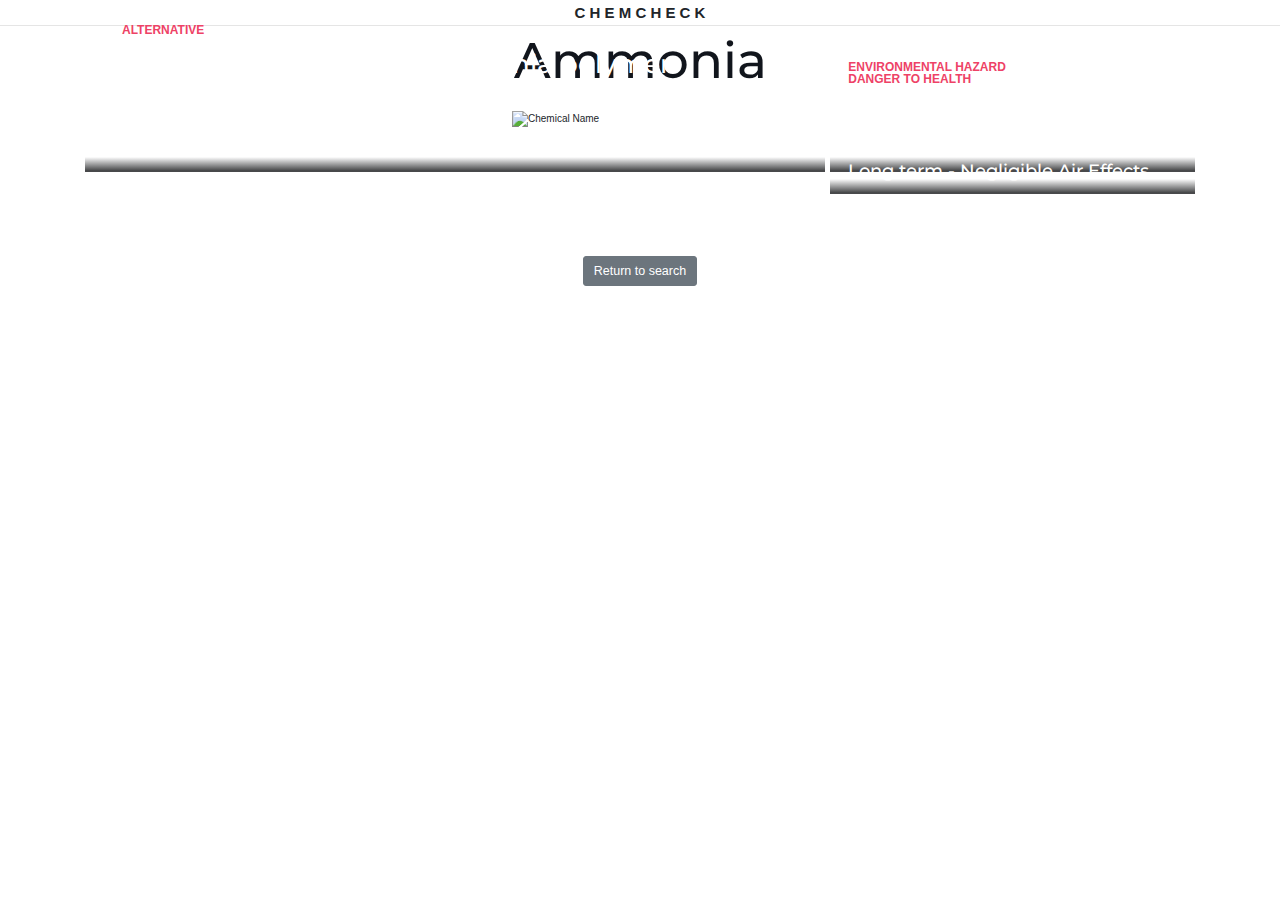
==== commit 04615524: "Merge branch 'master' of https://github.com/sam-lii/chemCheck" ====
--- a/colorlib-search-1/AMONNIA.html
+++ b/colorlib-search-1/AMONNIA.html
@@ -5,8 +5,25 @@
 <head>
     <meta charset="utf-8">
     <meta name="viewport" content="width=device-width, initial-scale=1, shrink-to-fit=no">
-    
-    <!-- Bootstrap CSS -->
+         <!-- Bootstrap CSS -->
+         <link rel="stylesheet" href="https://stackpath.bootstrapcdn.com/bootstrap/4.4.1/css/bootstrap.min.css" 
+         integrity="sha384-Vkoo8x4CGsO3+Hhxv8T/Q5PaXtkKtu6ug5TOeNV6gBiFeWPGFN9MuhOf23Q9Ifjh" crossorigin="anonymous">
+         <link rel="stylesheet" href="style_alice.css">
+         <link href='https://fonts.googleapis.com/css?family=Lato:300,400,700' rel='stylesheet' type='text/css'>
+     
+         <!-- Google font -->
+         <link href="https://fonts.googleapis.com/css?family=Montserrat:400,700%7CMuli:400,700" rel="stylesheet">
+     
+         <!-- Bootstrap -->
+         <link type="text/css" rel="stylesheet" href="css/bootstrap.min.css" />
+     
+         <!-- Font Awesome Icon -->
+         <link rel="stylesheet" href="css/font-awesome.min.css">
+     
+         <!-- Custom stlylesheet -->
+         <link type="text/css" rel="stylesheet" href="css/style.css" />
+
+    <!-- Bootstrap CSS2 -->
     <link rel="stylesheet" href="https://stackpath.bootstrapcdn.com/bootstrap/4.4.1/css/bootstrap.min.css" 
     integrity="sha384-Vkoo8x4CGsO3+Hhxv8T/Q5PaXtkKtu6ug5TOeNV6gBiFeWPGFN9MuhOf23Q9Ifjh" crossorigin="anonymous">
     <link rel="stylesheet" href="style_alice.css">
@@ -27,60 +44,86 @@
 
 <!-- we want: chemical name, picture, years used to decay, environmental hazard, hazard to life-->
 <body>
+    <!-- SECTION -->
+    <div class="main_title">
+        <fieldset><legend><b>C H E M C H E C K</b></legend></fieldset>
+    </div>
+    
     <div class="page-container">
-        <h1 class="main_title"><strong><i>ChemCheck</i></strong></h1>
+        <h2 class="chem-name" id="chem_name">Ammonia</h2>
         <br/>
         <!--this is picture-->
-        <h2 class="chem-name" id="chem_name">Ammonia</h2>
-        <img src="https://comptox.epa.gov/dashboard/dsstoxdb/compound_image_file?source=3872" class="center-block" title="Chemical Name" width="40%">
+        <img src="https://comptox.epa.gov/dashboard/dsstoxdb/compound_image_file?source=3872" class="center-block" title="Chemical Name" width="20%">
+    </div>
+            
+	<div class="section">
+		<!-- container -->
+		<div class="container">
+			<!-- row -->
+			<div id="hot-post" class="row hot-post">
+				<div class="col-md-8 hot-post-left">
+					<!-- post -->
+					<div class="post post-thumb">
+						<a class="post-img" href="blog-post.html"><img src="https://images.unsplash.com/photo-1489532060612-9910b757430f?ixlib=rb-1.2.1&ixid=eyJhcHBfaWQiOjEyMDd9&auto=format&fit=crop&w=1950&q=80" alt=""></a>
+						<div class="post-body">
+							<div class="post-category">
+								<a href="category.html">Alternative</a>
+							</div>
+                            <ul><h3 class="post-title title-lg"><a>Phenol-formaldehyde-ammonia polymer</a></h3></ul>
+							<ul><h3 class="post-title title-lg"><a>Spirit of ammonia aromatic</a></h3></ul>
+                            <ul><h3 class="post-title title-lg"><a>Ammonium chloride</a></h3></ul>
+						</div>
+					</div>
+					<!-- /post -->
+				</div>
+				<div class="col-md-4 hot-post-right">
+					<!-- post -->
+					<div class="post post-thumb">
+						<a class="post-img" href="blog-post.html"><img src="https://images.unsplash.com/photo-1419216649355-c0547590470c?ixlib=rb-1.2.1&ixid=eyJhcHBfaWQiOjEyMDd9&auto=format&fit=crop&w=1951&q=80" alt=""></a>
+						<div class="post-body">
+							<div class="post-category">
+								<a href="category.html">Environmental Hazard</a>
+							</div>
+							<ul><h3 class="post-title"><a href="blog-post.html">Harmful to local fauna if disposed improperly</a></h3>
+                            </ul>
+                            <ul><h3 class="post-title"><a href="blog-post.html">Poisonous to animals</a></h3>
+                            </ul>
+							
+						</div>
+					</div>
+					<!-- /post -->
 
-        <br/>
-        <!--this is info-->
-        <div class=.container>
-            <div class="row">
-                <div class="col eh">
-                    <br/>
-                    <h2 class="subtitle">Environmental Hazard</h2>
-                    <br/>
-                    <ul id="environmental-hazard">
-                        <li>Harmful to local fauna if disposed improperly</li>
-                        <li>Poisonous to animals</li>
-
-                    </ul>
-                </div>
-                <div class="col dh">
-                    <br/>
-                    <h2 class="subtitle">Danger to Health</h2>
-                    <br/>
-                    <ul id="damage-to-health"> 
-                        <li>Short term - Critical Air Effects</li>
-                        <li>Short term - Marginal Air Effecst</li>
-                        <li>Long term - Negligible Air Effects</li>
-                    </ul>
-                </div>
-                <div class="col dr">
-                    <br/>
-                    <h2 class="subtitle">Alternatives</h2>
-                    <br/>
-                    <ul id="alternatives">
-                        <li>Phenol-formaldehyde-ammonia polymer</li>
-                        <li>Spirit of ammonia aromatic</li>
-                        <li>Ammonium chloride</li>
-                    </ul>
-                </div>
-            </div>
-        </div>   
-
+					<!-- post -->
+					<div class="post post-thumb">
+						<a class="post-img" href="blog-post.html"><img src="https://images.unsplash.com/photo-1524863479829-916d8e77f114?ixlib=rb-1.2.1&ixid=eyJhcHBfaWQiOjEyMDd9&auto=format&fit=crop&w=1950&q=80" alt=""></a>
+						<div class="post-body">
+							<div class="post-category">
+								<a href="category.html">Danger to health</a>
+							</div>
+							<ul><h3 class="post-title"><a href="blog-post.html">Short term - Critical Air Effects</a></h3>
+                            </ul>
+                            <ul><h3 class="post-title"><a href="blog-post.html">Short term - Marginal Air Effecst</a></h3>
+                            </ul>
+                            <ul><h3 class="post-title"><a href="blog-post.html">Long term - Negligible Air Effects</a></h3>
+                            
+						</div>
+					</div>
+					<!-- /post -->
+				</div>
+			</div>
+			<!-- /row -->
+		</div>
         <br><br>
         <div class="last-section">
             <button type="button" class="btn btn-secondary btn-lg center-block" onclick="window.location.href='index.html'">
                 Return to search</button>
         </div>
         <br/>
-    </div>
+		<!-- /container -->
+	</div>
+    <!-- /SECTION -->
 
 </body>
 
 
-
 </html>--- a/colorlib-search-1/style_alice.css
+++ b/colorlib-search-1/style_alice.css
@@ -1,5 +1,6 @@
 body {
-    background-color: lightskyblue;
+    background-color: ;
+    background-image: url("../images/Search_001.png");
 }
 
 .main_title{
--- a/colorlib-search-1/css/style.css
+++ b/colorlib-search-1/css/style.css
@@ -0,0 +1,1533 @@
+/*
+Template Name: Callie HTML Template
+Author: yaminncco
+
+Colors:
+	Body 		  : #505050
+	Headers 	: #11151c
+	Primary 	: #ee4266
+	Dark 		  : #1b1c1e
+	Grey 		  : #e8eaed #97989b #323335
+
+Fonts: Montserrat & Muli
+
+Table OF Contents
+------------------------------------
+GENERAL
+NAVIGATION
+PAGE HEADER
+POST
+POST PAGE
+ASIDE
+FOOTER
+RESPONSIVE
+------------------------------------*/
+
+/*=========================================================
+	GENERAL
+===========================================================*/
+
+/*----------------------------*\
+	typography
+\*----------------------------*/
+
+body {
+  font-family: 'Muli', sans-serif;
+  font-size: 16px;
+  color: #505050;
+  font-weight: 400;
+  overflow-x: hidden;
+}
+
+h1, h2, h3, h4, h5, h6 {
+  font-family: 'Montserrat', sans-serif;
+  color: #11151c;
+  font-weight: 700;
+  margin: 0px 0px 15px;
+}
+
+h1 {
+  font-size: 32.437px;
+}
+
+h2 {
+  font-size: 25.629px;
+}
+
+h3 {
+  font-size: 20.25px;
+}
+
+h4 {
+  font-size: 16px;
+}
+
+h5 {}
+
+p {
+  margin: 0px 0px 20px;
+}
+
+a {
+  color: #11151c;
+  -webkit-transition: 0.2s color;
+  transition: 0.2s color;
+}
+
+a:hover, a:focus {
+  color: #ee4266;
+  text-decoration: none;
+  outline: none;
+}
+
+::-moz-selection {
+  background-color: #ee4266;
+  color: #FFF;
+}
+
+::selection {
+  background-color: #ee4266;
+  color: #FFF;
+}
+
+ul, ol {
+  margin: 0;
+  padding: 0;
+  list-style: none
+}
+
+ul.list-style, ol.list-style {
+  padding-left: 15px;
+  margin-bottom: 10px;
+}
+
+ul.list-style {
+  list-style-type: disc;
+}
+
+ol.list-style {
+  list-style-type: decimal;
+}
+
+blockquote.blockquote {
+  padding: 30px;
+  margin: 0px 0px 20px;
+  border: 2px solid #e8eaed;
+}
+
+blockquote.blockquote:before {
+  content: "\f10d";
+  font-family: fontAwesome;
+  width: 70px;
+  height: 70px;
+  line-height: 70px;
+  text-align: center;
+  border-radius: 50%;
+  color: #ee4266;
+  font-size: 30px;
+  background: #fff;
+  border: 2px solid #e8eaed;
+  float: left;
+  margin-right: 10px;
+}
+
+blockquote.blockquote .blockquote-footer {
+  color: #97989b;
+}
+
+figure {
+  margin-bottom: 20px;
+}
+
+figure>img {
+  width: 100%;
+}
+
+figure.pull-right {
+  margin-left: 15px;
+}
+
+figure.pull-left {
+  margin-right: 15px;
+}
+
+figure>figcaption {
+  font-size: 14px;
+  text-align: center;
+  margin-top: 10px;
+  font-style: italic;
+  color: #97989b;
+}
+
+/*----------------------------*\
+	section
+\*----------------------------*/
+
+.section {
+  padding-top: 30px;
+}
+
+.section-row {
+  margin-bottom: 30px;
+}
+
+.section-title {
+  position: relative;
+  margin-bottom: 20px;
+}
+
+.section-title .title {
+  position: relative;
+  display: inline-block;
+  background-color: #fff;
+  font-size: 16px;
+  text-transform: uppercase;
+  margin-top: 0px;
+  margin-bottom: 0px;
+  padding-right: 10px;
+  z-index: 20;
+}
+
+.section-title:after {
+  content: "";
+  display: inline-block;
+  height: 2px;
+  background-color: #e8eaed;
+  position: absolute;
+  left: 0;
+  right: 0;
+  top: 10px;
+  z-index: 10;
+}
+
+/*----------------------------*\
+	input
+\*----------------------------*/
+
+.input {
+  width: 100%;
+  height: 40px;
+  padding: 0px 15px;
+  background-color: #fff;
+  border-radius: 2px;
+  border: 2px solid #e8eaed;
+}
+
+textarea.input {
+  padding: 15px;
+  height: 90px;
+}
+
+/*----------------------------*\
+	button
+\*----------------------------*/
+
+.primary-button, .secondary-button {
+  display: inline-block;
+  padding: 10px 40px;
+  border-radius: 2px;
+  border: none;
+  font-weight: 700;
+  font-size: 14px;
+  text-transform: uppercase;
+  -webkit-transition: 0.2s all;
+  transition: 0.2s all;
+}
+
+.primary-button {
+  background-color: #ee4266;
+  color: #fff;
+  -webkit-box-shadow: 0px 0px 0px 2px #ee4266 inset;
+  box-shadow: 0px 0px 0px 2px #ee4266 inset;
+}
+
+.secondary-button {
+  background-color: #353535;
+  color: #fff;
+  -webkit-box-shadow: 0px 0px 0px 2px #353535 inset;
+  box-shadow: 0px 0px 0px 2px #353535 inset;
+}
+
+.primary-button:hover, .primary-button:focus {
+  background-color: transparent;
+  color: #ee4266;
+}
+
+.secondary-button:hover, .secondary-button:focus {
+  background-color: transparent;
+  color: #353535;
+}
+
+/*----------------------------*\
+	social colors
+\*----------------------------*/
+
+.social-facebook {
+  background: #225b99 !important;
+}
+
+.social-twitter {
+  background: #00adf2 !important;
+}
+
+.social-google-plus {
+  background: #dc4d2d !important;
+}
+
+.social-pinterest {
+  background: #cc2127 !important;
+}
+
+.social-instagram {
+  background: #d341b2 !important;
+}
+
+/*=========================================================
+	NAVIGATION
+===========================================================*/
+
+#nav {
+  border-bottom: 1px solid #e8eaed;
+}
+
+#nav:after {
+  content: "";
+  position: fixed;
+  left: 0;
+  right: 0;
+  bottom: 0;
+  top: 0;
+  background-color: rgba(0, 0, 0, 0.5);
+  z-index: 90;
+  opacity: 0;
+  visibility: hidden;
+  -webkit-transition: 0.2s all;
+  transition: 0.2s all;
+}
+
+#nav.shadow-active:after {
+  opacity: 1;
+  visibility: visible;
+}
+
+#nav-top {
+  text-align: center;
+}
+
+#nav-top>.container {
+  position: relative;
+}
+
+#nav-bottom {
+  border-top: 1px solid #e8eaed;
+}
+
+/*----------------------------*\
+	social
+\*----------------------------*/
+
+.nav-social {
+  float: left;
+  padding: 10px 0px;
+}
+
+.nav-social li {
+  display: inline-block;
+}
+
+.nav-social li a {
+  display: block;
+  padding: 15px;
+  line-height: 20px;
+}
+
+/*----------------------------*\
+	logo
+\*----------------------------*/
+
+.nav-logo {
+  position: absolute;
+  left: 50%;
+  -webkit-transform: translateX(-50%);
+  -ms-transform: translateX(-50%);
+  transform: translateX(-50%);
+}
+
+.nav-logo .logo {
+  display: inline-block;
+  line-height: 70px;
+  height: 70px;
+}
+
+.nav-logo .logo>img {
+  width: 100%;
+  max-height: 70px;
+}
+
+/*----------------------------*\
+	search
+\*----------------------------*/
+
+.nav-btns {
+  float: right;
+  padding: 10px 0px;
+}
+
+.nav-btns>button {
+  width: 50px;
+  height: 50px;
+  line-height: 50px;
+  text-align: center;
+  border: none;
+  background: transparent;
+}
+
+#nav-search {
+  position: fixed;
+  left: 50%;
+  -webkit-transform: translate(-50%, 10px);
+  -ms-transform: translate(-50%, 10px);
+  transform: translate(-50%, 10px);
+  opacity: 0;
+  visibility: hidden;
+  max-width: 960px;
+  width: 100%;
+  padding: 60px 5%;
+  background: #1b1c1e;
+  z-index: 999;
+  -webkit-transition: 0.2s all;
+  transition: 0.2s all;
+}
+
+#nav-search.active {
+  opacity: 1;
+  visibility: visible;
+  -webkit-transform: translate(-50%, 0px);
+  -ms-transform: translate(-50%, 0px);
+  transform: translate(-50%, 0px);
+}
+
+#nav-search form .input {
+  height: 80px;
+  background: transparent;
+  border: 2px solid #323335;
+  color: #fff;
+  font-size: 24px;
+  font-weight: 700;
+  padding: 15px 25px;
+}
+
+/*----------------------------*\
+	menu
+\*----------------------------*/
+
+.nav-menu {
+  position: relative;
+  text-align: center;
+  float: none;
+}
+
+.nav-menu>li {
+  float: none;
+  display: inline-block;
+}
+
+.nav-menu>li>a {
+  display: block;
+  padding: 25px 15px;
+  line-height: 20px;
+  font-weight: 700;
+  text-transform: uppercase;
+}
+
+/*----------------------------*\
+	dropdown
+\*----------------------------*/
+
+.nav-menu li.has-dropdown {
+  position: relative;
+}
+
+.nav-menu li.has-dropdown>a:after {
+  font-family: 'FontAwesome';
+  content: "\f0d7";
+  margin-left: 5px;
+}
+
+.nav-menu li.has-dropdown>.dropdown {
+  position: absolute;
+  left: 0;
+  width: 200px;
+  text-align: left;
+  z-index: 60;
+  -webkit-transform: translateY(10px);
+  -ms-transform: translateY(10px);
+  transform: translateY(10px);
+  opacity: 0;
+  visibility: hidden;
+  -webkit-transition: 0.2s all;
+  transition: 0.2s all;
+}
+
+.nav-menu li.has-dropdown:hover>.dropdown {
+  -webkit-transform: translateY(0px);
+  -ms-transform: translateY(0px);
+  transform: translateY(0px);
+  opacity: 1;
+  visibility: visible;
+}
+
+.nav-menu li.has-dropdown>.dropdown .dropdown-body {
+  background-color: #fff;
+  -webkit-box-shadow: 0px 0px 10px 0px rgba(0, 0, 0, 0.1);
+  box-shadow: 0px 0px 10px 0px rgba(0, 0, 0, 0.1);
+  border-top: 2px solid #ee4266;
+}
+
+.dropdown .dropdown-list li {
+  border-bottom: 1px solid #e8eaed;
+}
+
+.dropdown .dropdown-list li a {
+  display: block;
+  padding: 10px;
+  line-height: 20px;
+}
+
+.dropdown .dropdown-heading {
+  text-transform: uppercase;
+  font-size: 14px;
+  margin-top: 0px;
+  margin-bottom: 10px;
+  line-height: 30px;
+}
+
+/*----------------------------*\
+	mega dropdown
+\*----------------------------*/
+
+.nav-menu li.has-dropdown.megamenu {
+  position: static;
+}
+
+.nav-menu li.has-dropdown.megamenu>.dropdown {
+  width: 100%;
+}
+
+.nav-menu li.has-dropdown.megamenu>.dropdown .dropdown-body {
+  padding: 30px;
+}
+
+.nav-menu li.has-dropdown.megamenu>.dropdown .dropdown-list {
+  margin-bottom: 30px;
+}
+
+.nav-menu li.has-dropdown.megamenu>.dropdown .dropdown-list li a {
+  padding-left: 0px;
+  padding-right: 0px;
+}
+
+/*----------------------------*\
+	tab dropdown
+\*----------------------------*/
+
+.nav-menu li.has-dropdown.megamenu>.dropdown.tab-dropdown .tab-content {
+  z-index: 70;
+  position: relative;
+  margin-left: -30px;
+}
+
+.nav-menu li.has-dropdown.megamenu>.dropdown.tab-dropdown .tab-nav {
+  background-color: #1b1c1e;
+  -webkit-box-shadow: 0px 0px 2px 0px rgba(0, 0, 0, 0.1);
+  box-shadow: 0px 0px 2px 0px rgba(0, 0, 0, 0.1);
+  position: relative;
+  z-index: 60;
+}
+
+.nav-menu li.has-dropdown.megamenu>.dropdown.tab-dropdown .tab-nav li {
+  border-bottom: 1px solid #323335;
+}
+
+.nav-menu li.has-dropdown.megamenu>.dropdown.tab-dropdown .tab-nav li a {
+  display: block;
+  padding: 15px;
+  color: #fff;
+  font-weight: 700;
+  font-size: 12px;
+  text-transform: uppercase;
+}
+
+.nav-menu li.has-dropdown.megamenu>.dropdown.tab-dropdown .tab-nav li.active {
+  background: #ee4266
+}
+
+.nav-menu li.has-dropdown.megamenu>.dropdown.tab-dropdown .tab-nav li.active a {
+  color: #fff;
+}
+
+/*----------------------------*\
+	nav aside
+\*----------------------------*/
+
+#nav-aside {
+  position: fixed;
+  right: 0;
+  top: 0;
+  bottom: 0;
+  background-color: #1b1c1e;
+  max-width: 360px;
+  width: 100%;
+  padding: 80px 20px;
+  overflow-y: scroll;
+  z-index: 99;
+  -webkit-transform: translateX(100%);
+  -ms-transform: translateX(100%);
+  transform: translateX(100%);
+  -webkit-transition: 0.4s all cubic-bezier(.77, 0, .18, 1);
+  transition: 0.4s all cubic-bezier(.77, 0, .18, 1);
+}
+
+#nav-aside.active {
+  -webkit-transform: translateX(0%);
+  -ms-transform: translateX(0%);
+  transform: translateX(0%);
+}
+
+.nav-aside-menu li a {
+  display: block;
+  padding: 15px 0px;
+  color: #fff;
+  border-bottom: 1px solid #323335;
+}
+
+.nav-aside-menu li a:hover, .nav-aside-menu li a:focus {
+  color: #ee4266;
+}
+
+.nav-aside-menu li.has-dropdown>a {
+  cursor: pointer;
+}
+
+.nav-aside-menu li.has-dropdown>a:after {
+  font-family: 'FontAwesome';
+  content: "\f0d7";
+  float: right;
+}
+
+.nav-aside-menu li.has-dropdown>.dropdown {
+  display: none;
+  margin-left: 30px;
+  border-left: 1px solid #323335;
+}
+
+.nav-aside-menu li.has-dropdown.active>.dropdown {
+  display: block;
+}
+
+.nav-aside-menu li.has-dropdown>.dropdown a {
+  padding: 15px;
+}
+
+.nav-close {
+  width: 50px;
+  height: 50px;
+  position: absolute;
+  top: 10px;
+  right: 15px;
+  background-color: transparent;
+  border: none;
+}
+
+.nav-close span {
+  display: block;
+  position: absolute;
+  top: 50%;
+  left: 50%;
+  -webkit-transform: translateX(-50%);
+  -ms-transform: translateX(-50%);
+  transform: translateX(-50%);
+}
+
+.nav-close span:before, .nav-close span:after {
+  content: "";
+  display: block;
+  width: 30px;
+  background-color: #fff;
+  height: 2px;
+}
+
+.nav-close span:before {
+  -webkit-transform: translateY(0px) rotate(-135deg);
+  -ms-transform: translateY(0px) rotate(-135deg);
+  transform: translateY(0px) rotate(-135deg);
+}
+
+.nav-close span:after {
+  -webkit-transform: translateY(-2px) rotate(135deg);
+  -ms-transform: translateY(-2px) rotate(135deg);
+  transform: translateY(-2px) rotate(135deg);
+}
+
+/*=========================================================
+	PAGE HEADER
+===========================================================*/
+
+.page-header {
+  position: relative;
+  margin: 0;
+  padding-top: 120px;
+  padding-bottom: 80px;
+  background-color: #1b1c1e;
+}
+
+#post-header {
+  padding-top: 240px;
+  padding-bottom: 80px;
+}
+
+.page-header .page-header-bg {
+  position: absolute;
+  top: 0;
+  left: 0;
+  right: 0;
+  bottom: 0;
+}
+
+.page-header .page-header-bg:after {
+  content: "";
+  position: absolute;
+  left: 0;
+  right: 0;
+  top: 0;
+  bottom: 0;
+  background: -webkit-gradient(linear, left top, left bottom, from(rgba(27, 28, 30, 0)), color-stop(90%, rgba(27, 28, 30, 0.8)));
+  background: linear-gradient(180deg, rgba(27, 28, 30, 0) 0%, rgba(27, 28, 30, 0.8) 90%);
+}
+
+.page-header h1 {
+  font-size: 41.053px;
+  color: #FFF;
+}
+
+.page-header p.lead {
+  font-size: 20.25px;
+  color: #FFF;
+}
+
+/*=========================================================
+	POST
+===========================================================*/
+
+.post {
+  position: relative;
+  margin-bottom: 30px;
+}
+
+.post .post-body {
+  position: relative;
+  margin: -50px 0px 0px 3%;
+  padding: 5%;
+  background: #fff;
+  z-index: 10;
+}
+
+.post .post-img {
+  display: block;
+  overflow: hidden;
+}
+
+.post-img>img {
+  width: 100%;
+  -webkit-transition: 1.6s -webkit-transform;
+  transition: 1.6s -webkit-transform;
+  transition: 1.6s transform;
+  transition: 1.6s transform, 1.6s -webkit-transform;
+}
+
+.post-img:hover>img {
+  -webkit-transform: scale(1.2);
+  -ms-transform: scale(1.2);
+  transform: scale(1.2);
+}
+
+.post .post-title {
+  font-size: 18px;
+}
+
+.post .post-title.title-sm {
+  font-size: 16px;
+}
+
+.post .post-title.title-lg {
+  font-size: 25.629px;
+}
+
+.post .post-category {
+  margin-bottom: 10px;
+}
+
+.post-category a {
+  color: #ee4266;
+  font-weight: 700;
+  font-size: 12px;
+  text-transform: uppercase;
+}
+
+.post-category a:after {
+  content: ',';
+  display: inline-block;
+}
+
+.post-category a:last-child:after {
+  display: none;
+}
+
+.post .post-meta {
+  margin-bottom: 10px;
+}
+
+.post-meta li {
+  display: inline-block;
+  color: #97989b;
+  font-size: 12px;
+  text-transform: uppercase;
+}
+
+.post-meta li a {
+  color: #97989b;
+  font-weight: 700;
+}
+
+.post-meta li a:hover, .post-meta li a:focus {
+  color: #ee4266;
+}
+
+.post-meta li:after {
+  content: '•';
+  display: inline-block;
+  padding-left: 5px;
+  padding-right: 5px;
+}
+
+.post-meta li:last-child:after {
+  display: none;
+}
+
+/*----------------------------*\
+	hot post
+\*----------------------------*/
+
+.hot-post {
+  padding: 0 15px;
+}
+
+.hot-post .hot-post-left {
+  padding-right: 0px;
+  padding-left: 0px;
+}
+
+.hot-post .hot-post-right {
+  padding-right: 0;
+  padding-left: 5px;
+}
+
+.hot-post .post {
+  margin-bottom: 7px;
+}
+
+.hot-post {
+  margin-bottom: 25px;
+}
+
+/*----------------------------*\
+	post thumb
+\*----------------------------*/
+
+.post.post-thumb .post-img:after {
+  content: "";
+  position: absolute;
+  left: 0;
+  right: 0;
+  top: 0;
+  bottom: 0;
+  background: -webkit-gradient(linear, left top, left bottom, from(rgba(27, 28, 30, 0)), color-stop(90%, rgba(27, 28, 30, 0.8)));
+  background: linear-gradient(180deg, rgba(27, 28, 30, 0) 0%, rgba(27, 28, 30, 0.8) 90%);
+}
+
+.post.post-thumb .post-body {
+  position: absolute;
+  margin: 0px;
+  padding: 0px 5%;
+  z-index: 20;
+  bottom: 5%;
+  background-color: transparent;
+}
+
+.post.post-thumb .post-title a {
+  color: #fff;
+}
+
+.post.post-thumb .post-title a:hover, .post.post-thumb .post-title a:focus {
+  color: #ee4266;
+}
+
+.post.post-thumb .post-meta li {
+  color: #fff;
+}
+
+.post.post-thumb .post-meta li a {
+  color: #fff;
+}
+
+.post.post-thumb .post-meta li a:hover, .post.post-thumb .post-meta li a:focus {
+  color: #ee4266;
+}
+
+/*----------------------------*\
+	post small
+\*----------------------------*/
+
+.post.post-sm .post-body {
+  margin: 15px 0px 0px;
+  background: transparent;
+  padding: 0;
+}
+
+/*----------------------------*\
+	post widget
+\*----------------------------*/
+
+.post.post-widget:after {
+  content: "";
+  display: table;
+  clear: both;
+}
+
+.post.post-widget .post-img {
+  float: left;
+  width: 130px;
+}
+
+.post.post-widget .post-body {
+  position: relative;
+  background: transparent;
+  margin: 0px 0px 0px 150px;
+  padding: 0;
+}
+
+.post.post-widget .post-title {
+  font-size: 16px;
+  margin-bottom: 0px;
+}
+
+/*----------------------------*\
+	post row
+\*----------------------------*/
+
+.post.post-row:after {
+  content: '';
+  display: table;
+  clear: both;
+}
+
+.post.post-row .post-img {
+  width: 40%;
+  float: left;
+}
+
+.post.post-row .post-body {
+  margin: 0px 0px 0px calc(40% + 30px);
+  padding: 0;
+}
+
+/*=========================================================
+	POST PAGE
+===========================================================*/
+
+.page-header .post-category {
+  margin-bottom: 10px;
+}
+
+.page-header .post-meta li {
+  color: #fff;
+}
+
+.page-header .post-meta li a {
+  color: #fff;
+}
+
+.page-header .post-meta li a:hover, .page-header .post-meta li a:focus {
+  color: #ee4266;
+}
+
+.post-share a {
+  display: inline-block;
+  padding: 5px 15px;
+  border-radius: 5px;
+  color: #fff;
+  background-color: #97989b;
+  margin-right: 4px;
+  margin-bottom: 6px;
+  -webkit-transition: 0.2s opacity;
+  transition: 0.2s opacity;
+}
+
+.post-share a:hover {
+  opacity: 0.9;
+}
+
+.post-share a i {
+  width: 20px;
+  text-align: center;
+}
+
+.post-share a span {
+  padding-left: 10px;
+  border-left: 2px solid rgba(255, 255, 255, 0.1);
+  text-transform: uppercase;
+  font-size: 12px;
+  font-weight: 700;
+  margin-left: 10px;
+}
+
+.post-content .post-attachement.pull-left {
+  margin-right: 15px;
+}
+
+.post-content .post-attachement.pull-right {
+  margin-left: 15px;
+}
+
+.post-tags ul li {
+  display: inline-block;
+  text-transform: uppercase;
+  font-size: 12px;
+  font-weight: 700;
+}
+
+.post-tags ul li:first-child {
+  font-weight: 400;
+}
+
+.post-tags ul li:after {
+  content: ',';
+  display: inline-block;
+}
+
+.post-tags ul li:first-child:after {
+  display: none;
+}
+
+.post-tags ul li:last-child:after {
+  display: none;
+}
+
+/*----------------------------*\
+	post nav
+\*----------------------------*/
+
+.post-nav:after {
+  content: "";
+  display: table;
+  clear: both;
+}
+
+.post-nav .post-title {
+  font-size: 14px;
+  margin: 0px;
+}
+
+.post-nav .prev-post {
+  float: left;
+  width: 50%;
+  padding-right: 15px;
+}
+
+.post-nav .next-post {
+  float: right;
+  width: 50%;
+  text-align: right;
+  padding-left: 15px;
+}
+
+.post-nav .post-img {
+  display: block;
+  width: 100px;
+  overflow: hidden;
+}
+
+.post-nav .prev-post .post-img {
+  float: left;
+  margin-right: 15px;
+}
+
+.post-nav .next-post .post-img {
+  float: right;
+  margin-left: 15px;
+}
+
+.post-nav .next-post span, .post-nav .prev-post span {
+  font-weight: 700;
+  color: #97989b;
+  text-transform: uppercase;
+  font-size: 12px;
+}
+
+.post-nav .next-post:after, .post-nav .prev-post:after {
+  content: '';
+  display: table;
+  clear: both;
+}
+
+/*----------------------------*\
+	author
+\*----------------------------*/
+
+.author.media .media-left {
+  position: relative;
+  padding-right: 30px;
+}
+
+.author .author-img {
+  width: 100px;
+  border-radius: 50%;
+  margin-bottom: 15px;
+  ;
+}
+
+.author .author-social li {
+  display: inline-block;
+  margin-right: 10px;
+}
+
+.author .author-social li a {
+  display: block;
+}
+
+.page-header .author .author-social li a {
+  color: #fff;
+}
+
+.page-header .author .author-social li a:hover, .page-header .author .author-social li a:focus {
+  color: #ee4266;
+}
+
+/*----------------------------*\
+	comments
+\*----------------------------*/
+
+.post-comments .media {
+  margin-top: 30px;
+}
+
+.post-comments .media:nth-child(1) {
+  margin-top: 0px;
+}
+
+.post-comments .media .media-left {
+  position: relative;
+  padding-right: 15px;
+}
+
+.post-comments .media .media-left .media-object {
+  width: 50px;
+  border-radius: 50%;
+  position: relative;
+  z-index: 20;
+}
+
+.post-comments .media .media-left:after {
+  content: '';
+  position: absolute;
+  left: calc(50% - 9px);
+  top: 80px;
+  bottom: 15px;
+  width: 1px;
+  background-color: #e8eaed;
+}
+
+.post-comments .media .media-heading h4 {
+  display: inline-block;
+  font-size: 14px;
+  text-transform: uppercase;
+}
+
+.post-comments .media .media-heading .time {
+  color: #97989b;
+  margin-left: 10px;
+  font-size: 12px;
+}
+
+.post-comments .media .reply {
+  text-transform: uppercase;
+  display: inline-block;
+  padding: 5px 13px;
+  font-size: 12px;
+  font-weight: 700;
+  color: #fff;
+  background-color: #323335;
+  border-radius: 2px;
+  -webkit-transition: 0.2s opacity;
+  transition: 0.2s opacity;
+}
+
+.post-comments .media .reply:hover {
+  opacity: 0.9;
+}
+
+.post-comments .media.media-author .media-heading h4 {
+  color: #ee4266;
+}
+
+.post-comments .media.media-author .media-left:after {
+  background-color: #ee4266;
+}
+
+/*=========================================================
+	ASIDE
+===========================================================*/
+
+.aside-widget {
+  margin-bottom: 30px;
+}
+
+/*----------------------------*\
+	social widget
+\*----------------------------*/
+
+.social-widget ul {
+  overflow: auto;
+}
+
+.social-widget ul li {
+  float: left;
+  width: 33.33%;
+}
+
+.social-widget ul li a {
+  display: block;
+  text-align: center;
+  padding: 30px 15px;
+  color: #fff;
+  -webkit-transition: 0.2s opacity;
+  transition: 0.2s opacity;
+}
+
+.social-widget ul li a:hover {
+  opacity: 0.9;
+}
+
+.social-widget ul li a span {
+  font-weight: 700;
+  font-size: 14px;
+}
+
+.social-widget ul li a i {
+  display: block;
+  font-size: 30px;
+  margin-bottom: 10px;
+}
+
+/*----------------------------*\
+	newsletter widget
+\*----------------------------*/
+
+.newsletter-widget {
+  position: relative;
+  padding: 0px 30px 30px;
+  border-left: 2px dashed #e8eaed;
+  border-right: 2px dashed #e8eaed;
+}
+
+.aside-widget:last-child .newsletter-widget {
+  border-bottom: 2px dashed #e8eaed;
+}
+
+.newsletter-widget form {
+  position: relative;
+  z-index: 20;
+}
+
+.newsletter-widget .input {
+  margin-bottom: 15px;
+}
+
+.newsletter-widget:after {
+  content: "\f003";
+  font-family: FontAwesome;
+  position: absolute;
+  bottom: -25px;
+  right: 27px;
+  font-size: 160px;
+  color: #e8eaed;
+  -webkit-transform: rotate(13deg);
+  -ms-transform: rotate(13deg);
+  transform: rotate(13deg);
+}
+
+.footer-widget .newsletter-widget {
+  padding: 0px;
+  border: none;
+}
+
+.footer-widget .newsletter-widget:after {
+  color: #323335;
+}
+
+/*----------------------------*\
+	category widget
+\*----------------------------*/
+
+.category-widget ul li {
+  padding: 15px 0px;
+  border-bottom: 1px solid #e8eaed;
+}
+
+.category-widget ul li a {
+  display: block;
+  text-transform: uppercase;
+  font-weight: 700;
+}
+
+.category-widget ul li a span {
+  float: right;
+  font-size: 14px;
+  color: #97989b;
+  margin-left: 15px;
+}
+
+.footer-widget .category-widget ul li {
+  border-color: #323335;
+}
+
+/*----------------------------*\
+	tags widget
+\*----------------------------*/
+
+.tags-widget ul li {
+  display: inline-block;
+  margin-right: 4px;
+  margin-bottom: 6px;
+}
+
+.tags-widget ul li a {
+  text-transform: uppercase;
+  display: block;
+  padding: 10px 15px;
+  font-size: 12px;
+  font-weight: 700;
+  color: #97989b;
+  background-color: #323335;
+  border-radius: 2px;
+  -webkit-transition: 0.2s all;
+  transition: 0.2s all;
+}
+
+.tags-widget ul li a:hover, .tags-widget ul li a:focus {
+  color: #fff !important;
+  background-color: #ee4266;
+}
+
+/*----------------------------*\
+	galery widget
+\*----------------------------*/
+
+.galery-widget ul {
+  margin: -2px -2px;
+}
+
+.galery-widget ul li {
+  display: inline-block;
+  width: 33.33%;
+  padding: 2px;
+  margin-right: -4px;
+}
+
+.galery-widget ul li a {
+  display: block;
+  overflow: hidden;
+}
+
+.galery-widget ul li a img {
+  width: 100%;
+  -webkit-transition: 1.6s -webkit-transform;
+  transition: 1.6s -webkit-transform;
+  transition: 1.6s transform;
+  transition: 1.6s transform, 1.6s -webkit-transform;
+}
+
+.galery-widget ul li a:hover img {
+  -webkit-transform: scale(1.2);
+  -ms-transform: scale(1.2);
+  transform: scale(1.2);
+}
+
+/*=========================================================
+	FOOTER
+===========================================================*/
+
+#footer {
+  margin-top: 40px;
+  padding-top: 80px;
+  padding-bottom: 40px;
+  background-color: #1b1c1e;
+}
+
+#footer {
+  color: #97989b;
+}
+
+#footer a {
+  color: #97989b;
+}
+
+#footer a:hover, #footer a:focus {
+  color: #ee4266;
+}
+
+.footer-widget {
+  margin-bottom: 30px;
+}
+
+.footer-widget .footer-title {
+  color: #fff;
+  font-size: 14px;
+  text-transform: uppercase;
+}
+
+.footer-logo {
+  margin-bottom: 30px;
+}
+
+.footer-logo .logo {
+  display: inline-block;
+  line-height: 70px;
+  height: 70px;
+}
+
+.footer-bottom {
+  margin-top: 30px;
+  padding-top: 30px;
+  border-top: 1px solid #323335;
+}
+
+.footer-nav {
+  text-align: right;
+}
+
+.footer-nav li {
+  display: inline-block;
+  margin-right: 10px;
+}
+
+/*----------------------------*\
+	CONTACT
+\*----------------------------*/
+
+.contact li {
+  position: relative;
+  margin-bottom: 20px;
+  padding-left: 55px;
+  padding-top: 5px;
+  min-height: 40px;
+}
+
+.contact li i {
+  position: absolute;
+  left: 0;
+  top: 0;
+  width: 40px;
+  text-align: center;
+  height: 40px;
+  background: #fff;
+  color: #ee4266;
+  border: 1px solid #e8eaed;
+  line-height: 40px;
+  border-radius: 50%;
+}
+
+.footer-widget .contact li i {
+  color: #97989b;
+  background-color: #353535;
+  border: none;
+}
+
+.contact-social li {
+  display: inline-block;
+  margin-right: 3px;
+  margin-bottom: 6px;
+}
+
+.contact-social li a {
+  display: block;
+  width: 40px;
+  height: 40px;
+  line-height: 40px;
+  font-size: 14px;
+  text-align: center;
+  border-radius: 50%;
+  color: #fff !important;
+  -webkit-transition: 0.2s opacity;
+  transition: 0.2s opacity;
+}
+
+.contact-social li a:hover {
+  opacity: 0.9;
+}
+
+/*=========================================================
+	RESPONSIVE
+===========================================================*/
+
+@media only screen and (max-width: 991px) {
+  #nav-bottom {
+    display: none;
+  }
+  .nav-social {
+    display: none;
+  }
+  .nav-logo {
+    position: static;
+    -webkit-transform: none;
+    -ms-transform: none;
+    transform: none;
+    left: 0;
+    display: inline-block;
+    float: left;
+  }
+  .footer-nav {
+    text-align: left;
+    margin-bottom: 30px;
+  }
+}
+
+@media only screen and (max-width: 767px) {
+  .page-header h1 {
+    font-size: 32.437px;
+  }
+  .post-nav .prev-post {
+    float: none;
+    width: 100%;
+    margin-bottom: 15px;
+    padding-right: 0px;
+  }
+  .post-nav .prev-post:last-child {
+    margin-bottom: 0px;
+  }
+  .post-nav .next-post {
+    float: none;
+    width: 100%;
+  }
+  .post-nav .next-post {
+    float: none;
+    width: 100%;
+    padding-left: 0px;
+    text-align: left;
+  }
+  .post-nav .next-post .post-img {
+    margin-right: 15px;
+    float: left;
+    margin-left: 0px;
+  }
+}
--- a/colorlib-search-1/style_alice.css
+++ b/colorlib-search-1/style_alice.css
@@ -1,5 +1,6 @@
 body {
-    background-color: lightskyblue;
+    background-color: ;
+    background-image: url("../images/Search_001.png");
 }
 
 .main_title{
